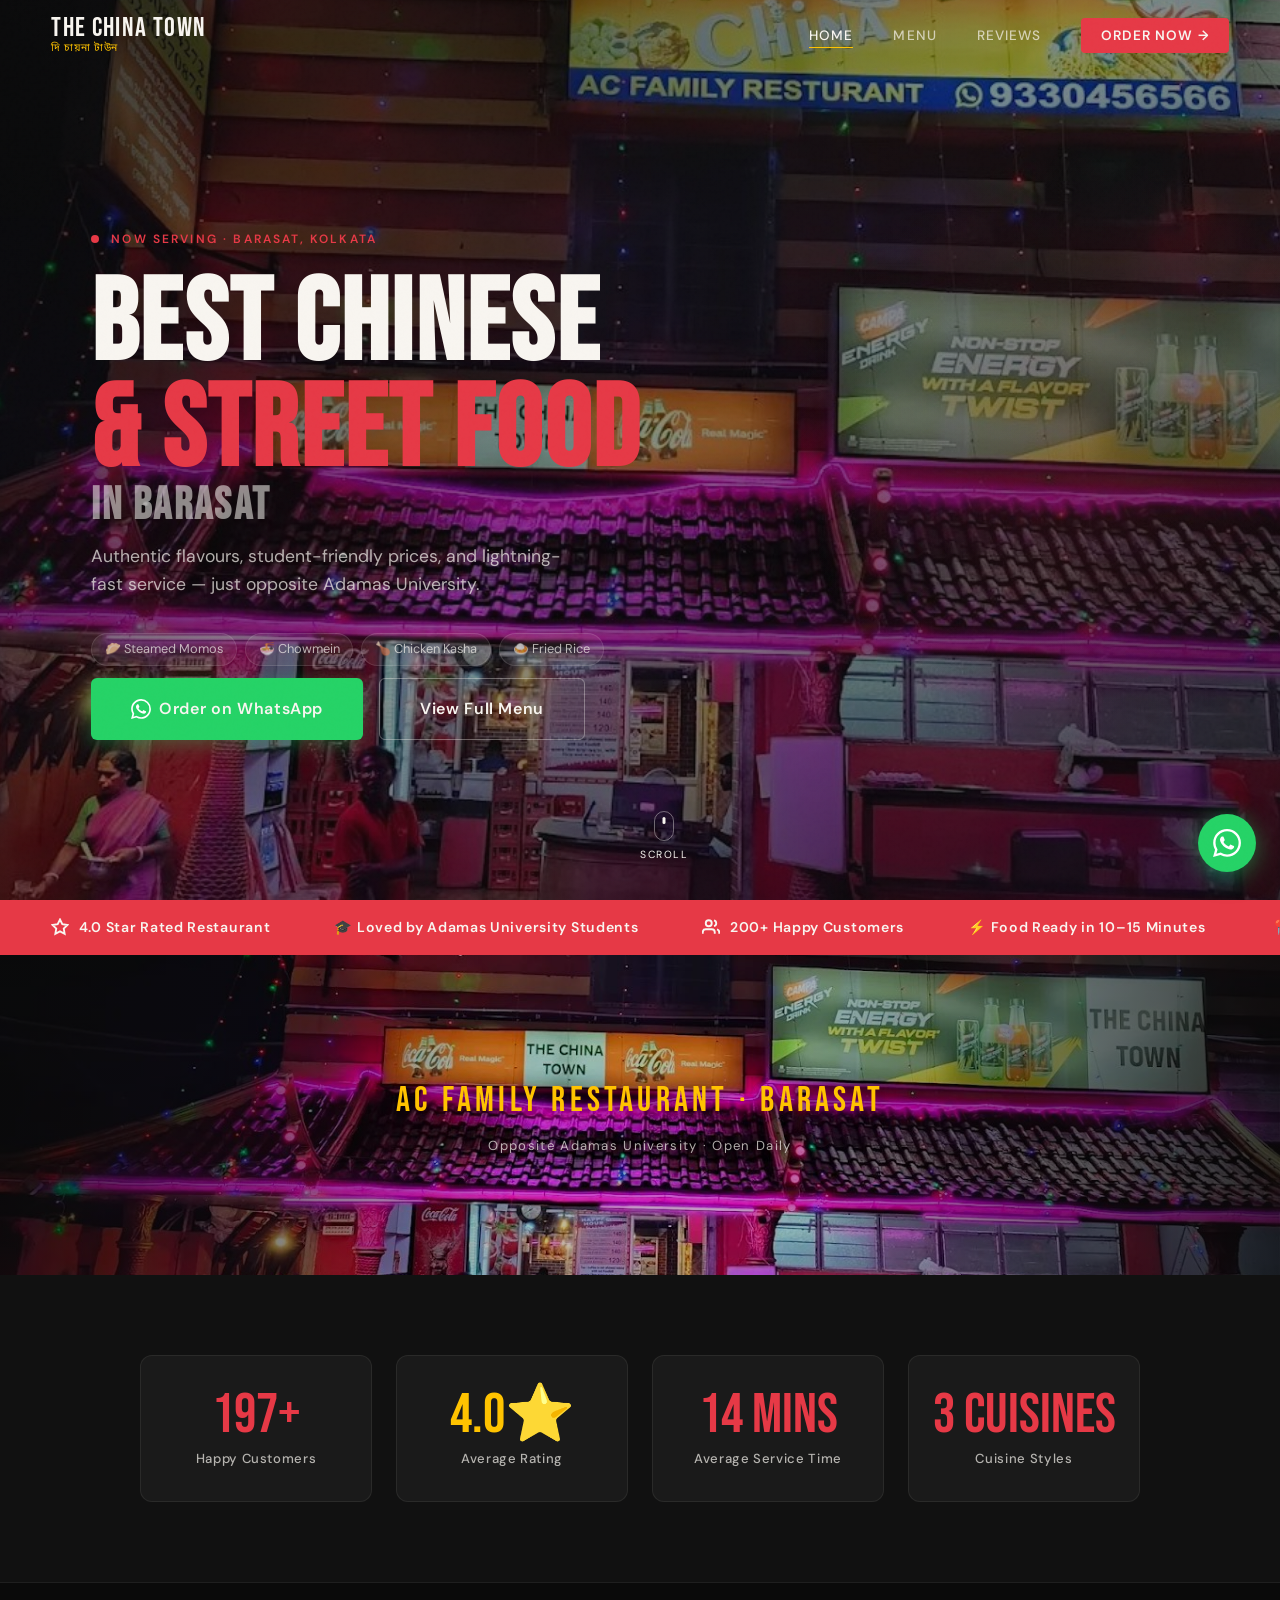
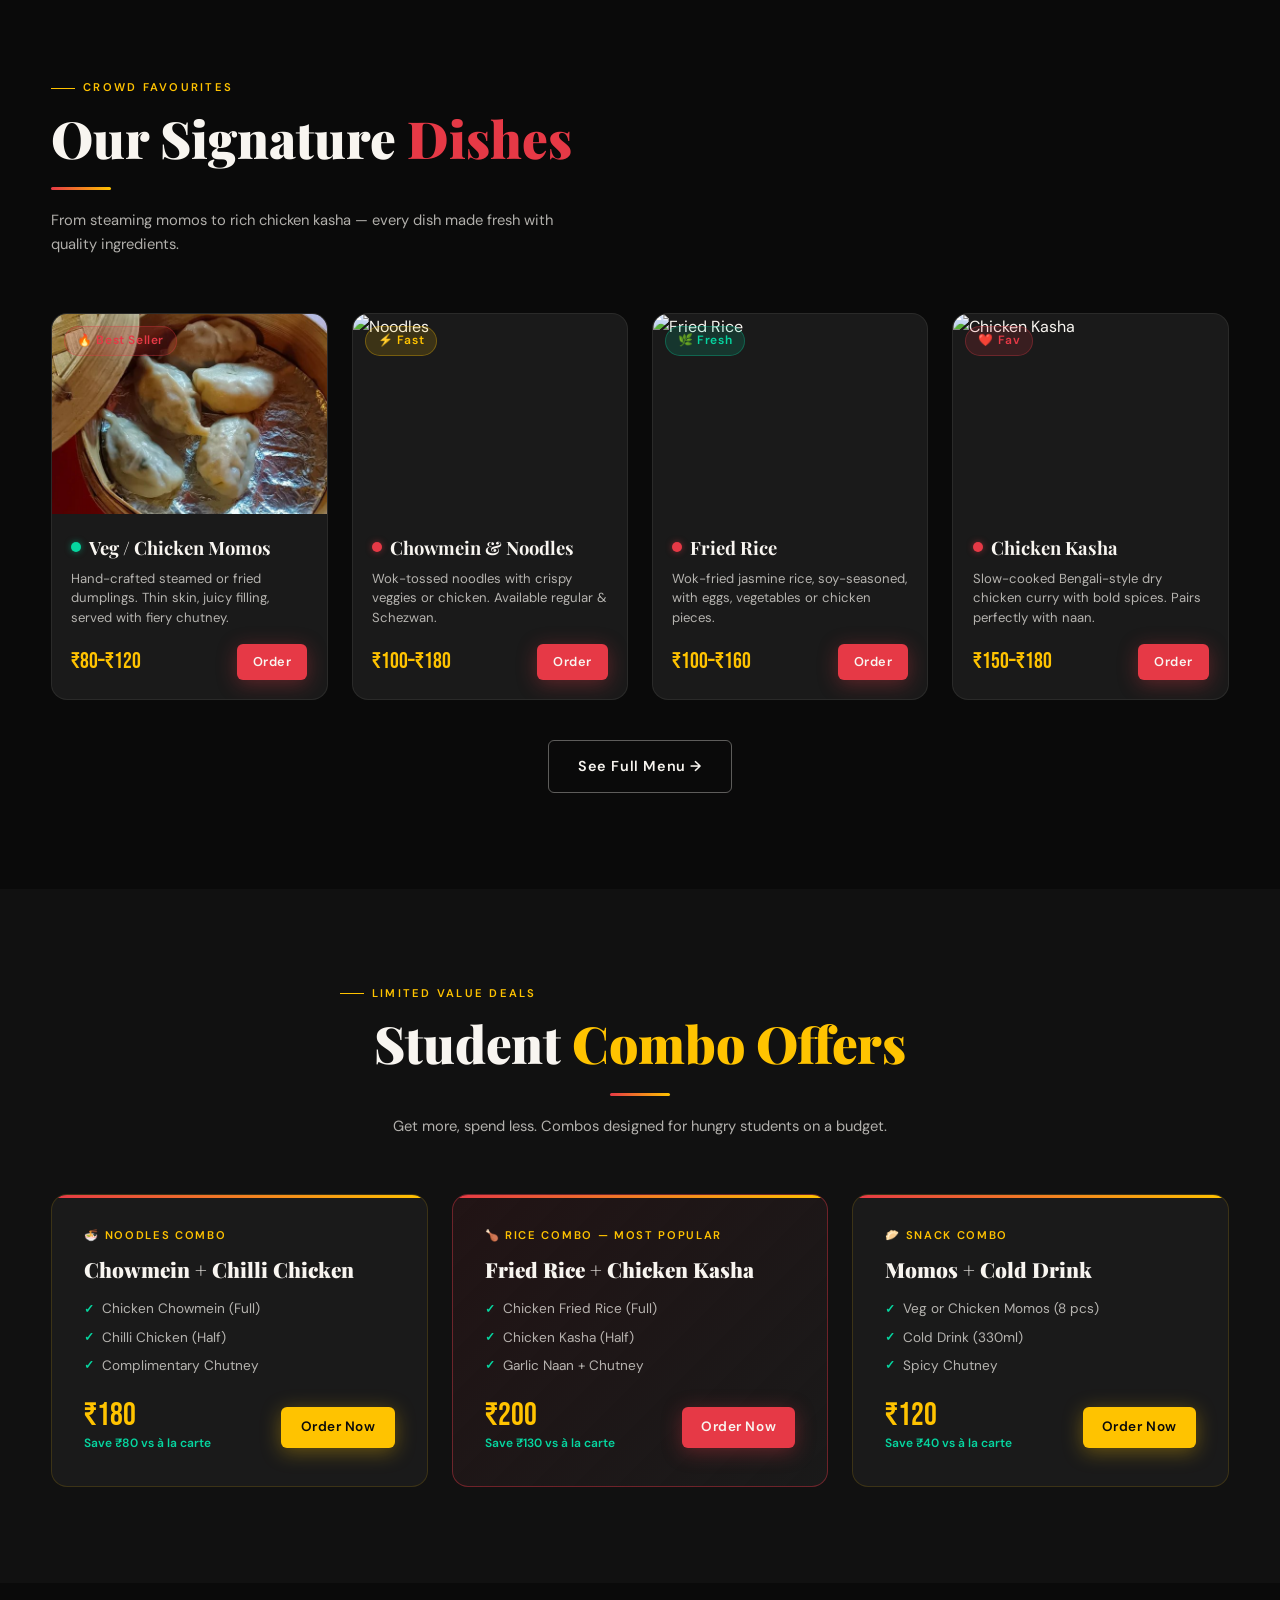
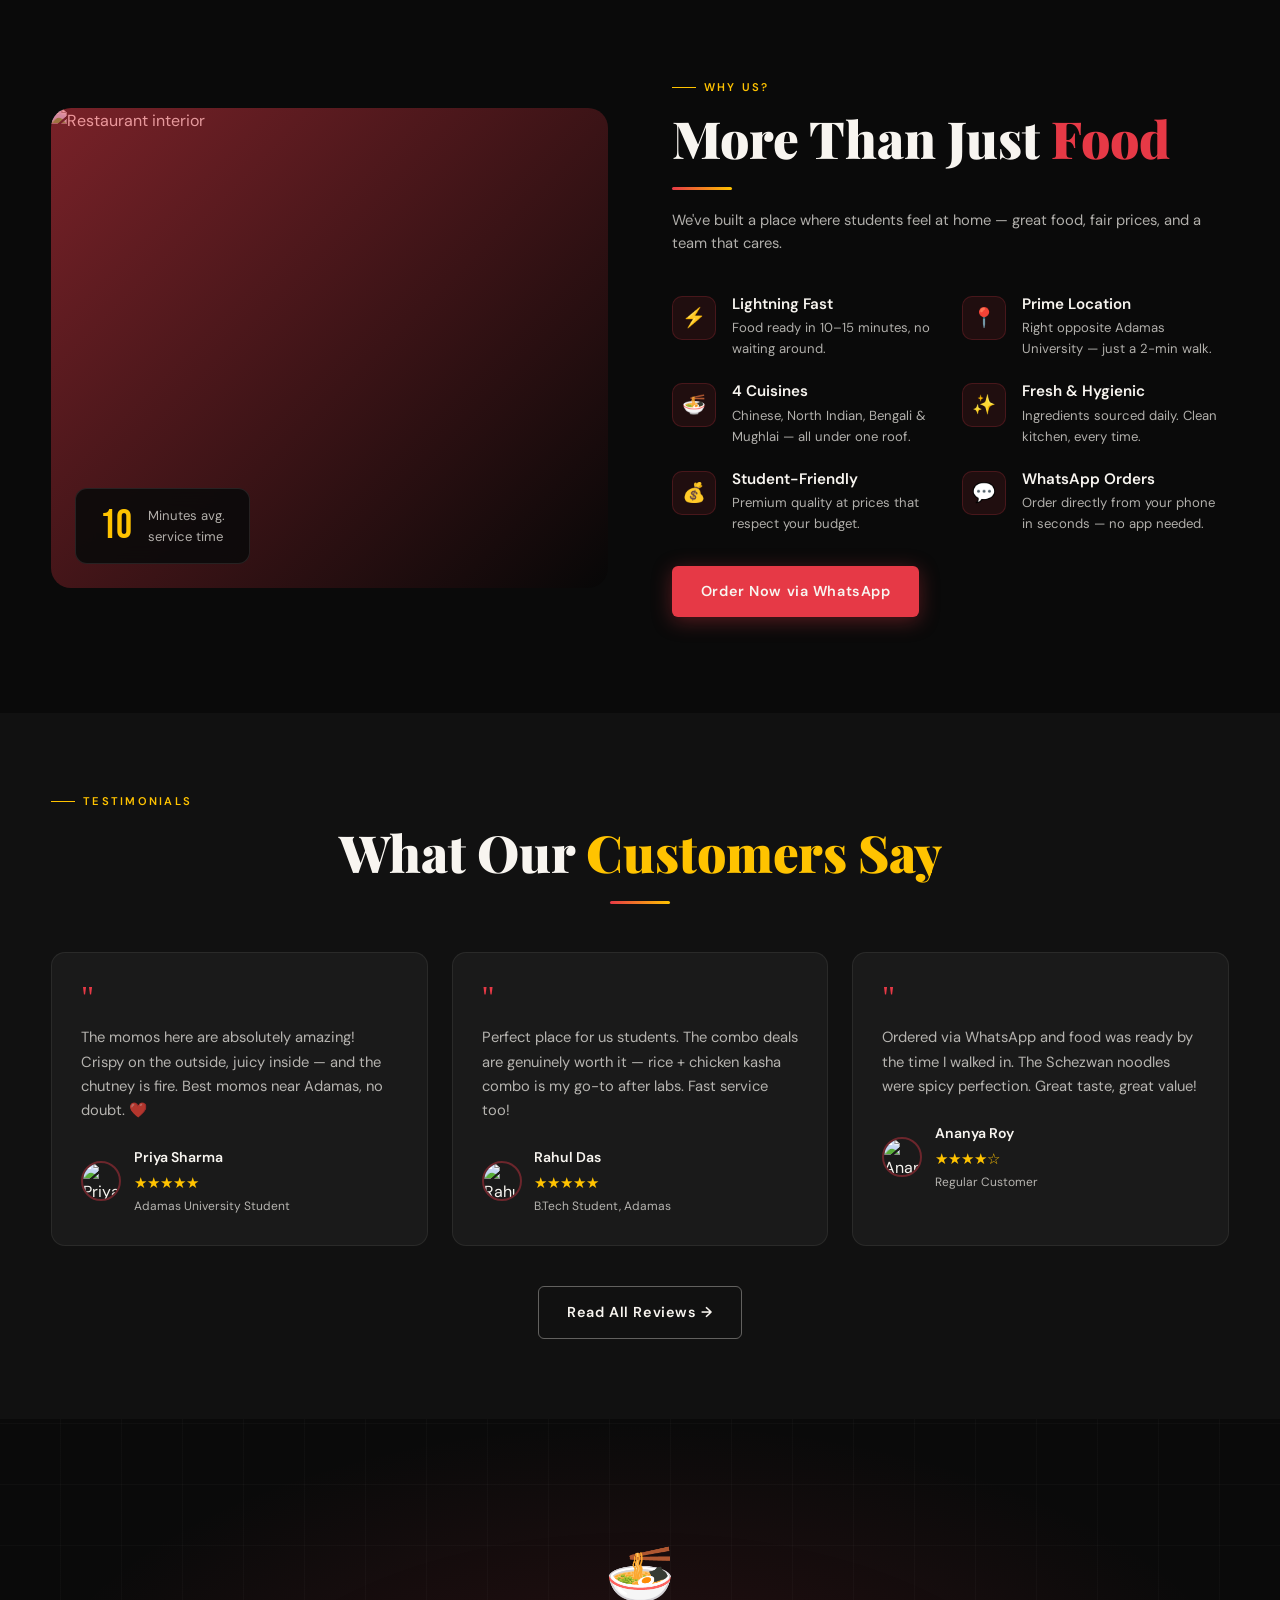
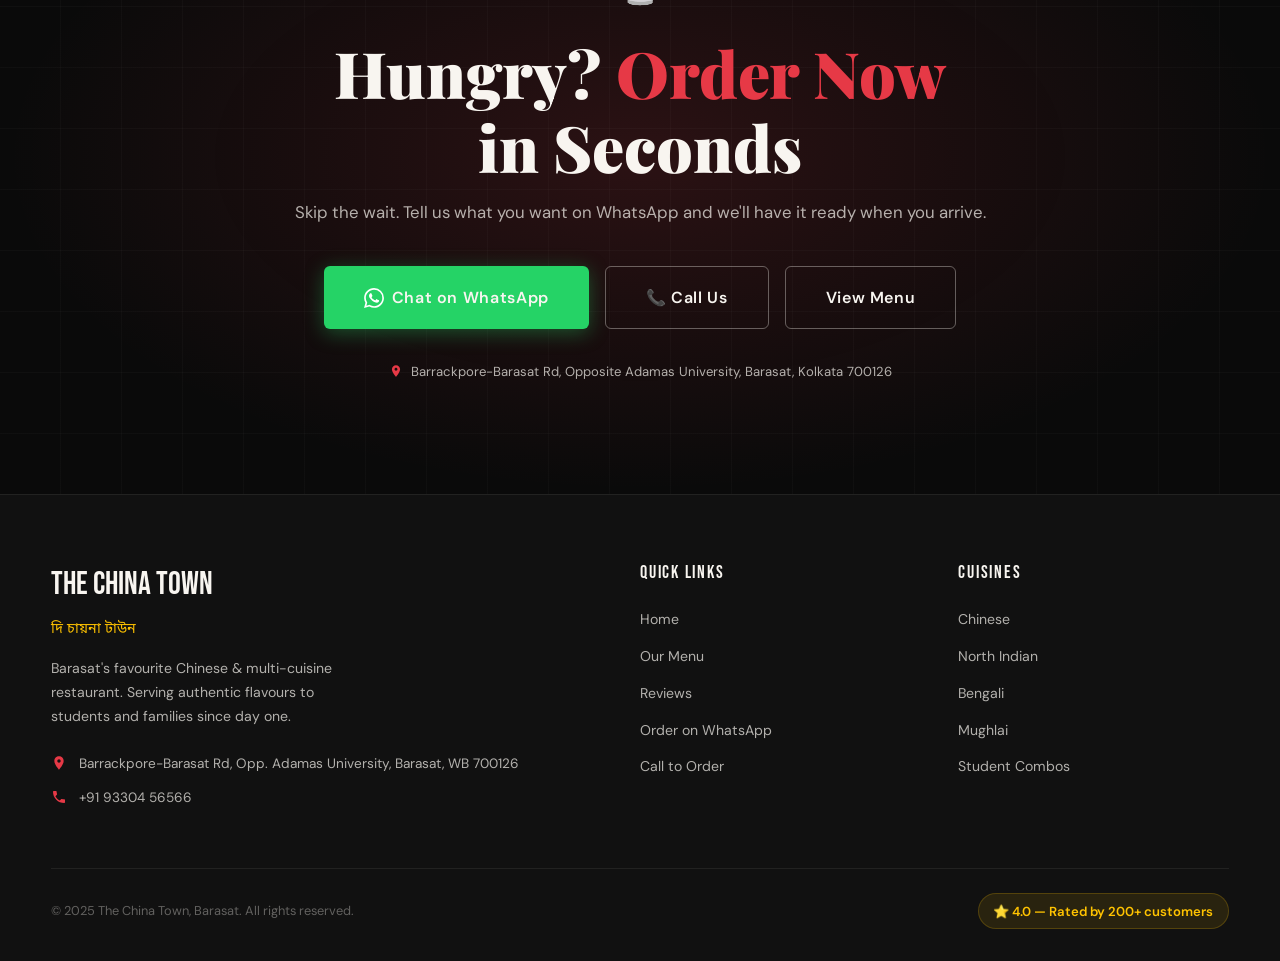
==== index.html @ 0e6273d6 "first commit" ====
<!DOCTYPE html>
<html lang="en">
<head>
  <meta charset="UTF-8">
  <meta name="viewport" content="width=device-width, initial-scale=1.0">
  <meta name="description" content="Best Chinese restaurant in Barasat near Adamas University. Momos, Noodles, Fried Rice, Combos. Student-friendly prices. Order on WhatsApp.">
  <meta name="keywords" content="best chinese restaurant barasat, momos near adamas university, affordable restaurant barasat, china town barasat, student food barasat">
  <title>The China Town — Best Chinese & Street Food in Barasat</title>
  <link rel="stylesheet" href="styles.css">
  <style>
    /* ─── HERO ─── */
    .hero {
      height: 100vh;
      min-height: 650px;
      position: relative;
      display: flex;
      align-items: center;
      overflow: hidden;
    }

    .hero-bg {
      position: absolute;
      inset: -10%;
      background:
        linear-gradient(135deg, rgba(10,10,10,0.88) 0%, rgba(10,10,10,0.45) 50%, rgba(10,10,10,0.80) 100%),
        url('restaurant.png') center/cover no-repeat;
      z-index: 0;
    }

    /* Dragon geometric accent */
    .hero::after {
      content: '';
      position: absolute;
      right: -100px;
      top: 50%;
      transform: translateY(-50%);
      width: 600px;
      height: 600px;
      background: radial-gradient(ellipse, rgba(230,57,70,0.12) 0%, transparent 70%);
      z-index: 1;
      pointer-events: none;
    }

    .hero-content {
      position: relative;
      z-index: 2;
      padding: 0 4vw;
      max-width: 1200px;
      margin: 0 auto;
      width: 100%;
      padding-top: var(--nav-h);
    }

    .hero-kicker {
      display: flex;
      align-items: center;
      gap: 0.75rem;
      margin-bottom: 1.5rem;
      animation: fadeUp 0.7s ease both;
    }

    .hero-kicker-dot {
      width: 8px; height: 8px;
      background: var(--red);
      border-radius: 50%;
      animation: blink 1.5s ease-in-out infinite;
    }

    @keyframes blink {
      0%, 100% { opacity: 1; }
      50% { opacity: 0.3; }
    }

    .hero-kicker span {
      font-size: 0.75rem;
      font-weight: 600;
      letter-spacing: 0.18em;
      text-transform: uppercase;
      color: var(--red);
    }

    .hero-title {
      font-family: var(--font-display);
      font-size: clamp(3.8rem, 9vw, 8.5rem);
      line-height: 0.92;
      letter-spacing: 0.02em;
      color: var(--white);
      margin-bottom: 1rem;
      animation: fadeUp 0.7s 0.15s ease both;
    }

    .hero-title .accent {
      color: var(--red);
      display: block;
    }

    .hero-title .small-line {
      font-size: clamp(1.8rem, 3.5vw, 3.5rem);
      color: rgba(248,245,240,0.55);
      display: block;
    }

    .hero-sub {
      color: var(--white-dim);
      font-size: clamp(0.95rem, 1.5vw, 1.1rem);
      max-width: 500px;
      margin-bottom: 2.2rem;
      animation: fadeUp 0.7s 0.3s ease both;
    }

    .hero-pills {
      display: flex;
      flex-wrap: wrap;
      gap: 0.5rem;
      margin-bottom: 0.75rem;
      animation: fadeUp 0.7s 0.35s ease both;
    }

    .hero-pill {
      background: rgba(248,245,240,0.07);
      border: 1px solid rgba(248,245,240,0.12);
      padding: 0.3rem 0.8rem;
      border-radius: 30px;
      font-size: 0.8rem;
      color: var(--white-dim);
    }

    .hero-ctas {
      display: flex;
      flex-wrap: wrap;
      gap: 1rem;
      animation: fadeUp 0.7s 0.45s ease both;
    }

    .hero-scroll {
      position: absolute;
      bottom: 36px;
      left: 50%;
      transform: translateX(-50%);
      display: flex;
      flex-direction: column;
      align-items: center;
      gap: 6px;
      z-index: 2;
      opacity: 0.5;
      animation: fadeUp 1s 1s ease both;
    }
    .hero-scroll span { font-size: 0.65rem; letter-spacing: 0.15em; text-transform: uppercase; }
    .scroll-arrow {
      width: 20px; height: 30px;
      border: 1.5px solid rgba(248,245,240,0.4);
      border-radius: 10px;
      position: relative;
    }
    .scroll-arrow::after {
      content: '';
      position: absolute;
      top: 5px; left: 50%;
      transform: translateX(-50%);
      width: 3px; height: 7px;
      background: var(--white);
      border-radius: 3px;
      animation: scrollBounce 1.5s ease-in-out infinite;
    }
    @keyframes scrollBounce {
      0%, 100% { transform: translateX(-50%) translateY(0); }
      50% { transform: translateX(-50%) translateY(6px); }
    }

    @keyframes fadeUp {
      from { opacity: 0; transform: translateY(25px); }
      to { opacity: 1; transform: translateY(0); }
    }

    /* ─── SOCIAL PROOF STRIP ─── */
    .proof-strip {
      background: var(--red);
      padding: 1rem 4vw;
      overflow: hidden;
    }

    .proof-strip-inner {
      display: flex;
      gap: 4rem;
      animation: marquee 20s linear infinite;
      white-space: nowrap;
    }

    .proof-strip-item {
      display: flex;
      align-items: center;
      gap: 0.6rem;
      font-weight: 600;
      font-size: 0.88rem;
      letter-spacing: 0.05em;
      flex-shrink: 0;
    }

    .proof-strip-item svg { width: 18px; height: 18px; flex-shrink: 0; }

    @keyframes marquee {
      from { transform: translateX(0); }
      to { transform: translateX(-50%); }
    }

    /* ─── STATS ─── */
    .stats-section {
      padding: 5rem 4vw;
      background: var(--black-2);
      border-bottom: 1px solid rgba(248,245,240,0.06);
    }

    .stats-grid {
      display: grid;
      grid-template-columns: repeat(4, 1fr);
      gap: 1.5rem;
      max-width: 1000px;
      margin: 0 auto;
    }

    .stat-card {
      text-align: center;
      padding: 2rem 1rem;
      border: 1px solid rgba(248,245,240,0.07);
      border-radius: 12px;
      background: var(--black-3);
      transition: border-color var(--transition), transform var(--transition);
    }

    .stat-card:hover {
      border-color: rgba(230,57,70,0.3);
      transform: translateY(-4px);
    }

    .stat-number {
      font-family: var(--font-display);
      font-size: 3.5rem;
      line-height: 1;
      color: var(--red);
      margin-bottom: 0.3rem;
    }

    .stat-label {
      font-size: 0.82rem;
      color: var(--white-dim);
      font-weight: 500;
      letter-spacing: 0.05em;
    }

    /* ─── SIGNATURE ITEMS ─── */
    .signature {
      padding: 6rem 4vw;
      max-width: 1280px;
      margin: 0 auto;
    }

    .signature-header {
      max-width: 550px;
      margin-bottom: 3.5rem;
    }

    .items-grid {
      display: grid;
      grid-template-columns: repeat(4, 1fr);
      gap: 1.5rem;
    }

    .item-card {
      background: var(--black-3);
      border: 1px solid rgba(248,245,240,0.07);
      border-radius: 16px;
      overflow: hidden;
      cursor: pointer;
      transition: transform var(--transition), border-color var(--transition), box-shadow var(--transition);
    }

    .item-card:hover {
      transform: translateY(-8px);
      border-color: rgba(230,57,70,0.4);
      box-shadow: 0 20px 50px rgba(230,57,70,0.15);
    }

    .item-img-wrap {
      height: 200px;
      overflow: hidden;
      position: relative;
    }

    .item-img-wrap img {
      width: 100%; height: 100%;
      object-fit: cover;
      transition: transform 0.5s ease;
    }

    .item-card:hover .item-img-wrap img { transform: scale(1.07); }

    .item-badge {
      position: absolute;
      top: 12px;
      left: 12px;
    }

    .item-body {
      padding: 1.2rem;
    }

    .item-name {
      font-family: var(--font-serif);
      font-size: 1.15rem;
      font-weight: 700;
      margin-bottom: 0.4rem;
      display: flex;
      align-items: center;
      gap: 0.5rem;
    }

    .item-desc {
      font-size: 0.82rem;
      color: var(--white-dim);
      margin-bottom: 1rem;
      line-height: 1.5;
    }

    .item-footer {
      display: flex;
      align-items: center;
      justify-content: space-between;
    }

    .item-price {
      font-family: var(--font-display);
      font-size: 1.4rem;
      color: var(--yellow);
    }

    /* ─── COMBOS ─── */
    .combos {
      padding: 6rem 4vw;
      background: var(--black-2);
    }

    .combos-inner {
      max-width: 1280px;
      margin: 0 auto;
    }

    .combos-header {
      text-align: center;
      max-width: 600px;
      margin: 0 auto 3.5rem;
    }

    .combos-grid {
      display: grid;
      grid-template-columns: repeat(3, 1fr);
      gap: 1.5rem;
    }

    .combo-card {
      background: var(--black-3);
      border: 1px solid rgba(255,195,0,0.15);
      border-radius: 16px;
      padding: 2rem;
      position: relative;
      overflow: hidden;
      transition: transform var(--transition), border-color var(--transition), box-shadow var(--transition);
    }

    .combo-card::before {
      content: '';
      position: absolute;
      top: 0; left: 0; right: 0;
      height: 3px;
      background: linear-gradient(90deg, var(--red), var(--yellow));
    }

    .combo-card:hover {
      transform: translateY(-6px);
      border-color: rgba(255,195,0,0.35);
      box-shadow: 0 20px 50px rgba(255,195,0,0.08);
    }

    .combo-label {
      font-size: 0.7rem;
      font-weight: 600;
      letter-spacing: 0.15em;
      text-transform: uppercase;
      color: var(--yellow);
      margin-bottom: 0.5rem;
    }

    .combo-name {
      font-family: var(--font-serif);
      font-size: 1.3rem;
      font-weight: 900;
      margin-bottom: 0.75rem;
    }

    .combo-includes {
      display: flex;
      flex-direction: column;
      gap: 0.4rem;
      margin-bottom: 1.5rem;
    }

    .combo-item {
      display: flex;
      align-items: center;
      gap: 0.5rem;
      font-size: 0.85rem;
      color: var(--white-dim);
    }

    .combo-item::before {
      content: '✓';
      color: var(--green);
      font-weight: 700;
      font-size: 0.75rem;
    }

    .combo-footer {
      display: flex;
      align-items: center;
      justify-content: space-between;
      gap: 1rem;
    }

    .combo-price-wrap {
      display: flex;
      flex-direction: column;
    }

    .combo-price {
      font-family: var(--font-display);
      font-size: 2rem;
      color: var(--yellow);
      line-height: 1;
    }

    .combo-saving {
      font-size: 0.75rem;
      color: var(--green);
      font-weight: 600;
      margin-top: 2px;
    }

    .combo-card.featured {
      border-color: rgba(230,57,70,0.4);
      background: linear-gradient(135deg, rgba(230,57,70,0.08) 0%, var(--black-3) 100%);
    }

    /* ─── WHY US ─── */
    .why-us {
      padding: 6rem 4vw;
      max-width: 1280px;
      margin: 0 auto;
    }

    .why-grid {
      display: grid;
      grid-template-columns: 1fr 1fr;
      gap: 4rem;
      align-items: center;
    }

    .why-visual {
      position: relative;
      border-radius: 20px;
      overflow: hidden;
      height: 480px;
    }

    .why-visual img {
      width: 100%; height: 100%;
      object-fit: cover;
    }

    .why-visual-overlay {
      position: absolute;
      inset: 0;
      background: linear-gradient(135deg, rgba(230,57,70,0.5), rgba(0,0,0,0.3));
    }

    .why-visual-badge {
      position: absolute;
      bottom: 24px;
      left: 24px;
      background: rgba(10,10,10,0.9);
      backdrop-filter: blur(10px);
      border: 1px solid rgba(248,245,240,0.1);
      border-radius: 12px;
      padding: 1rem 1.5rem;
      display: flex;
      align-items: center;
      gap: 1rem;
    }

    .why-visual-badge-num {
      font-family: var(--font-display);
      font-size: 2.5rem;
      color: var(--yellow);
      line-height: 1;
    }

    .why-visual-badge-text { font-size: 0.82rem; color: var(--white-dim); }

    .why-features {
      display: grid;
      grid-template-columns: 1fr 1fr;
      gap: 1.5rem;
      margin-top: 2.5rem;
    }

    .why-feature {
      display: flex;
      gap: 1rem;
      align-items: flex-start;
    }

    .why-icon {
      width: 44px; height: 44px;
      background: rgba(230,57,70,0.1);
      border: 1px solid rgba(230,57,70,0.2);
      border-radius: 10px;
      display: flex;
      align-items: center;
      justify-content: center;
      font-size: 1.2rem;
      flex-shrink: 0;
    }

    .why-feature-text h4 {
      font-size: 0.95rem;
      font-weight: 600;
      margin-bottom: 0.25rem;
    }

    .why-feature-text p {
      font-size: 0.82rem;
      color: var(--white-dim);
    }

    /* ─── TESTIMONIALS ─── */
    .testimonials {
      padding: 5rem 4vw;
      background: var(--black-2);
    }

    .testimonials-inner {
      max-width: 1280px;
      margin: 0 auto;
    }

    .testi-header {
      text-align: center;
      margin-bottom: 3rem;
    }

    .testi-grid {
      display: grid;
      grid-template-columns: repeat(3, 1fr);
      gap: 1.5rem;
    }

    .testi-card {
      background: var(--black-3);
      border: 1px solid rgba(248,245,240,0.07);
      border-radius: 14px;
      padding: 1.8rem;
      transition: transform var(--transition), border-color var(--transition);
    }

    .testi-card:hover {
      transform: translateY(-5px);
      border-color: rgba(255,195,0,0.2);
    }

    .testi-quote {
      font-size: 2rem;
      color: var(--red);
      line-height: 1;
      margin-bottom: 0.75rem;
      font-family: Georgia, serif;
    }

    .testi-text {
      font-size: 0.92rem;
      color: var(--white-dim);
      line-height: 1.65;
      margin-bottom: 1.5rem;
    }

    .testi-author {
      display: flex;
      align-items: center;
      gap: 0.8rem;
    }

    .testi-avatar {
      width: 40px; height: 40px;
      border-radius: 50%;
      object-fit: cover;
      border: 2px solid rgba(230,57,70,0.4);
    }

    .testi-name { font-weight: 600; font-size: 0.88rem; }
    .testi-meta { font-size: 0.75rem; color: var(--white-dim); }

    /* ─── FINAL CTA ─── */
    .final-cta {
      padding: 7rem 4vw;
      text-align: center;
      background:
        radial-gradient(ellipse at center, rgba(230,57,70,0.15) 0%, transparent 70%),
        var(--black);
      position: relative;
      overflow: hidden;
    }

    .final-cta::before {
      content: '';
      position: absolute;
      inset: 0;
      background-image:
        repeating-linear-gradient(0deg, transparent, transparent 60px, rgba(248,245,240,0.025) 60px, rgba(248,245,240,0.025) 61px),
        repeating-linear-gradient(90deg, transparent, transparent 60px, rgba(248,245,240,0.025) 60px, rgba(248,245,240,0.025) 61px);
      pointer-events: none;
    }

    .final-cta-inner {
      position: relative;
      z-index: 1;
    }

    .final-cta-emoji {
      font-size: 3.5rem;
      margin-bottom: 1rem;
      display: block;
      animation: bounce 2s ease-in-out infinite;
    }

    @keyframes bounce {
      0%, 100% { transform: translateY(0); }
      50% { transform: translateY(-10px); }
    }

    .final-cta .section-heading {
      font-size: clamp(2.2rem, 5vw, 4rem);
      margin-bottom: 1rem;
    }

    .final-cta p {
      color: var(--white-dim);
      margin-bottom: 2.5rem;
      font-size: 1.05rem;
    }

    .final-cta-btns {
      display: flex;
      flex-wrap: wrap;
      gap: 1rem;
      justify-content: center;
    }

    .location-bar {
      display: flex;
      align-items: center;
      gap: 0.5rem;
      justify-content: center;
      margin-top: 2rem;
      font-size: 0.82rem;
      color: var(--white-dim);
    }

    .location-bar svg { width: 14px; height: 14px; fill: var(--red); }

    /* ─── RESPONSIVE ─── */
    @media (max-width: 1024px) {
      .items-grid { grid-template-columns: repeat(2, 1fr); }
      .combos-grid { grid-template-columns: repeat(2, 1fr); }
      .stats-grid { grid-template-columns: repeat(2, 1fr); }
      .why-grid { grid-template-columns: 1fr; }
      .why-visual { height: 320px; }
    }

    @media (max-width: 768px) {
      .items-grid { grid-template-columns: 1fr 1fr; }
      .testi-grid { grid-template-columns: 1fr; }
      .why-features { grid-template-columns: 1fr; }
    }

    @media (max-width: 520px) {
      .items-grid { grid-template-columns: 1fr; }
      .combos-grid { grid-template-columns: 1fr; }
      .stats-grid { grid-template-columns: 1fr 1fr; }
    }
  </style>
</head>
<body>

<!-- NAVBAR -->
<nav class="navbar">
  <a href="index.html" class="nav-logo">
    <span class="nav-logo-en">THE CHINA TOWN</span>
    <span class="nav-logo-bn">দি চায়না টাউন</span>
  </a>
  <ul class="nav-links" id="navLinks">
    <li><a href="index.html">Home</a></li>
    <li><a href="menu.html">Menu</a></li>
    <li><a href="reviews.html">Reviews</a></li>
    <li>
      <a href="https://wa.me/919330717538?text=Hi!%20I%20want%20to%20place%20an%20order" class="nav-cta" target="_blank">
        Order Now →
      </a>
    </li>
  </ul>
  <button class="nav-hamburger" id="hamburger" aria-label="Menu">
    <span></span><span></span><span></span>
  </button>
</nav>

<!-- HERO -->
<section class="hero">
  <div class="hero-bg"></div>

  <div class="hero-content">
    <div class="hero-kicker">
      <div class="hero-kicker-dot"></div>
      <span>Now Serving · Barasat, Kolkata</span>
    </div>

    <h1 class="hero-title">
      Best Chinese<br>
      <span class="accent">&amp; Street Food</span>
      <span class="small-line">In Barasat</span>
    </h1>

    <p class="hero-sub">
      Authentic flavours, student-friendly prices, and lightning-fast service — just opposite Adamas University.
    </p>

    <div class="hero-pills">
      <span class="hero-pill">🥟 Steamed Momos</span>
      <span class="hero-pill">🍜 Chowmein</span>
      <span class="hero-pill">🍗 Chicken Kasha</span>
      <span class="hero-pill">🍛 Fried Rice</span>
    </div>

    <div class="hero-ctas">
      <a href="https://wa.me/919330717538?text=Hi!%20I%20want%20to%20place%20an%20order" class="btn btn-whatsapp btn-lg" target="_blank">
        <svg viewBox="0 0 24 24" style="width:20px;height:20px;fill:white;flex-shrink:0"><path d="M17.472 14.382c-.297-.149-1.758-.867-2.03-.967-.273-.099-.471-.148-.67.15-.197.297-.767.966-.94 1.164-.173.199-.347.223-.644.075-.297-.15-1.255-.463-2.39-1.475-.883-.788-1.48-1.761-1.653-2.059-.173-.297-.018-.458.13-.606.134-.133.298-.347.446-.52.149-.174.198-.298.298-.497.099-.198.05-.371-.025-.52-.075-.149-.669-1.612-.916-2.207-.242-.579-.487-.5-.669-.51-.173-.008-.371-.01-.57-.01-.198 0-.52.074-.792.372-.272.297-1.04 1.016-1.04 2.479 0 1.462 1.065 2.875 1.213 3.074.149.198 2.096 3.2 5.077 4.487.709.306 1.262.489 1.694.625.712.227 1.36.195 1.871.118.571-.085 1.758-.719 2.006-1.413.248-.694.248-1.289.173-1.413-.074-.124-.272-.198-.57-.347m-5.421 7.403h-.004a9.87 9.87 0 01-5.031-1.378l-.361-.214-3.741.982.998-3.648-.235-.374a9.86 9.86 0 01-1.51-5.26c.001-5.45 4.436-9.884 9.888-9.884 2.64 0 5.122 1.03 6.988 2.898a9.825 9.825 0 012.893 6.994c-.003 5.45-4.437 9.884-9.885 9.884m8.413-18.297A11.815 11.815 0 0012.05 0C5.495 0 .16 5.335.157 11.892c0 2.096.547 4.142 1.588 5.945L.057 24l6.305-1.654a11.882 11.882 0 005.683 1.448h.005c6.554 0 11.89-5.335 11.893-11.893a11.821 11.821 0 00-3.48-8.413Z"/></svg>
        Order on WhatsApp
      </a>
      <a href="menu.html" class="btn btn-secondary btn-lg">View Full Menu</a>
    </div>
  </div>

  <div class="hero-scroll">
    <div class="scroll-arrow"></div>
    <span>Scroll</span>
  </div>
</section>

<!-- SOCIAL PROOF STRIP -->
<div class="proof-strip">
  <div class="proof-strip-inner">
    <span class="proof-strip-item">
      <svg viewBox="0 0 24 24" fill="none" stroke="currentColor" stroke-width="2.5"><polygon points="12 2 15.09 8.26 22 9.27 17 14.14 18.18 21.02 12 17.77 5.82 21.02 7 14.14 2 9.27 8.91 8.26 12 2"/></svg>
      4.0 Star Rated Restaurant
    </span>
    <span class="proof-strip-item">🎓 Loved by Adamas University Students</span>
    <span class="proof-strip-item">
      <svg viewBox="0 0 24 24" fill="none" stroke="currentColor" stroke-width="2.5"><path d="M17 21v-2a4 4 0 0 0-4-4H5a4 4 0 0 0-4 4v2"/><circle cx="9" cy="7" r="4"/><path d="M23 21v-2a4 4 0 0 0-3-3.87"/><path d="M16 3.13a4 4 0 0 1 0 7.75"/></svg>
      200+ Happy Customers
    </span>
    <span class="proof-strip-item">⚡ Food Ready in 10–15 Minutes</span>
    <span class="proof-strip-item">📍 Opposite Adamas University, Barasat</span>
    <span class="proof-strip-item">🥟 Best Momos in Barasat</span>
    <!-- repeat for seamless loop -->
    <span class="proof-strip-item">
      <svg viewBox="0 0 24 24" fill="none" stroke="currentColor" stroke-width="2.5"><polygon points="12 2 15.09 8.26 22 9.27 17 14.14 18.18 21.02 12 17.77 5.82 21.02 7 14.14 2 9.27 8.91 8.26 12 2"/></svg>
      4.0 Star Rated Restaurant
    </span>
    <span class="proof-strip-item">🎓 Loved by Adamas University Students</span>
    <span class="proof-strip-item">200+ Happy Customers</span>
    <span class="proof-strip-item">⚡ Food Ready in 10–15 Minutes</span>
    <span class="proof-strip-item">📍 Opposite Adamas University, Barasat</span>
    <span class="proof-strip-item">🥟 Best Momos in Barasat</span>
  </div>
</div>

<!-- RESTAURANT PHOTO STRIP -->
<div style="position:relative;overflow:hidden;height:320px;background:#0a0a0a;">
  <img src="restaurant.png" alt="The China Town Restaurant — Barasat" style="width:100%;height:100%;object-fit:cover;object-position:center 60%;filter:brightness(0.75) saturate(1.15);">
  <div style="position:absolute;inset:0;background:linear-gradient(90deg,rgba(10,10,10,0.7) 0%,transparent 40%,transparent 60%,rgba(10,10,10,0.7) 100%);display:flex;align-items:center;justify-content:center;">
    <div style="text-align:center;">
      <div style="font-family:'Bebas Neue',sans-serif;font-size:clamp(1.4rem,3vw,2.2rem);letter-spacing:0.12em;color:#FFC300;text-shadow:0 2px 20px rgba(0,0,0,0.8);">AC FAMILY RESTAURANT · BARASAT</div>
      <div style="font-size:0.82rem;color:rgba(248,245,240,0.7);letter-spacing:0.1em;margin-top:0.4rem;text-shadow:0 1px 10px rgba(0,0,0,0.9);">Opposite Adamas University · Open Daily</div>
    </div>
  </div>
</div>

<!-- STATS -->
<section class="stats-section">
  <div class="stats-grid">
    <div class="stat-card reveal">
      <div class="stat-number" data-count="200" data-suffix="+">0+</div>
      <div class="stat-label">Happy Customers</div>
    </div>
    <div class="stat-card reveal reveal-delay-1">
      <div class="stat-number" style="color:var(--yellow);">4.0⭐</div>
      <div class="stat-label">Average Rating</div>
    </div>
    <div class="stat-card reveal reveal-delay-2">
      <div class="stat-number" data-count="15" data-suffix=" Mins">0 Mins</div>
      <div class="stat-label">Average Service Time</div>
    </div>
    <div class="stat-card reveal reveal-delay-3">
      <div class="stat-number" data-count="4" data-suffix=" Cuisines">0</div>
      <div class="stat-label">Cuisine Styles</div>
    </div>
  </div>
</section>

<!-- SIGNATURE ITEMS -->
<section class="signature">
  <div class="signature-header reveal">
    <span class="section-label">Crowd Favourites</span>
    <h2 class="section-heading">Our Signature <span class="text-red">Dishes</span></h2>
    <div class="divider"></div>
    <p style="color:var(--white-dim);font-size:0.92rem;">From steaming momos to rich chicken kasha — every dish made fresh with quality ingredients.</p>
  </div>

  <div class="items-grid">
    <div class="item-card reveal">
      <div class="item-img-wrap">
        <img src="momos.png" alt="Momos">
        <span class="item-badge"><span class="badge badge-red">🔥 Best Seller</span></span>
      </div>
      <div class="item-body">
        <div class="item-name"><span class="veg-dot"></span> Veg / Chicken Momos</div>
        <p class="item-desc">Hand-crafted steamed or fried dumplings. Thin skin, juicy filling, served with fiery chutney.</p>
        <div class="item-footer">
          <span class="item-price">₹80–₹120</span>
          <a href="https://wa.me/919330717538?text=Hi!%20I%20want%20to%20order%20Momos" class="btn btn-primary" style="padding:0.5rem 1rem;font-size:0.8rem;" target="_blank">Order</a>
        </div>
      </div>
    </div>

    <div class="item-card reveal reveal-delay-1">
      <div class="item-img-wrap">
        <img src="https://images.unsplash.com/photo-1563379926898-05f4575a45d8?w=600&q=80" alt="Noodles">
        <span class="item-badge"><span class="badge badge-yellow">⚡ Fast</span></span>
      </div>
      <div class="item-body">
        <div class="item-name"><span class="nonveg-dot"></span> Chowmein & Noodles</div>
        <p class="item-desc">Wok-tossed noodles with crispy veggies or chicken. Available regular & Schezwan.</p>
        <div class="item-footer">
          <span class="item-price">₹100–₹180</span>
          <a href="https://wa.me/919330717538?text=Hi!%20I%20want%20to%20order%20Chowmein" class="btn btn-primary" style="padding:0.5rem 1rem;font-size:0.8rem;" target="_blank">Order</a>
        </div>
      </div>
    </div>

    <div class="item-card reveal reveal-delay-2">
      <div class="item-img-wrap">
        <img src="https://images.unsplash.com/photo-1603133872878-684f208fb84b?w=600&q=80" alt="Fried Rice">
        <span class="item-badge"><span class="badge badge-green">🌿 Fresh</span></span>
      </div>
      <div class="item-body">
        <div class="item-name"><span class="nonveg-dot"></span> Fried Rice</div>
        <p class="item-desc">Wok-fried jasmine rice, soy-seasoned, with eggs, vegetables or chicken pieces.</p>
        <div class="item-footer">
          <span class="item-price">₹100–₹160</span>
          <a href="https://wa.me/919330717538?text=Hi!%20I%20want%20to%20order%20Fried%20Rice" class="btn btn-primary" style="padding:0.5rem 1rem;font-size:0.8rem;" target="_blank">Order</a>
        </div>
      </div>
    </div>

    <div class="item-card reveal reveal-delay-3">
      <div class="item-img-wrap">
        <img src="https://images.unsplash.com/photo-1565557623262-b51c2513a641?w=600&q=80" alt="Chicken Kasha">
        <span class="item-badge"><span class="badge badge-red">❤️ Fav</span></span>
      </div>
      <div class="item-body">
        <div class="item-name"><span class="nonveg-dot"></span> Chicken Kasha</div>
        <p class="item-desc">Slow-cooked Bengali-style dry chicken curry with bold spices. Pairs perfectly with naan.</p>
        <div class="item-footer">
          <span class="item-price">₹150–₹180</span>
          <a href="https://wa.me/919330717538?text=Hi!%20I%20want%20to%20order%20Chicken%20Kasha" class="btn btn-primary" style="padding:0.5rem 1rem;font-size:0.8rem;" target="_blank">Order</a>
        </div>
      </div>
    </div>
  </div>

  <div style="text-align:center;margin-top:2.5rem;">
    <a href="menu.html" class="btn btn-secondary">See Full Menu →</a>
  </div>
</section>

<!-- COMBOS -->
<section class="combos">
  <div class="combos-inner">
    <div class="combos-header reveal">
      <span class="section-label">Limited Value Deals</span>
      <h2 class="section-heading">Student <span class="text-yellow">Combo Offers</span></h2>
      <div class="divider" style="margin:1.2rem auto;"></div>
      <p style="color:var(--white-dim);font-size:0.92rem;">Get more, spend less. Combos designed for hungry students on a budget.</p>
    </div>

    <div class="combos-grid">
      <div class="combo-card reveal">
        <div class="combo-label">🍜 Noodles Combo</div>
        <div class="combo-name">Chowmein + Chilli Chicken</div>
        <div class="combo-includes">
          <div class="combo-item">Chicken Chowmein (Full)</div>
          <div class="combo-item">Chilli Chicken (Half)</div>
          <div class="combo-item">Complimentary Chutney</div>
        </div>
        <div class="combo-footer">
          <div class="combo-price-wrap">
            <span class="combo-price">₹180</span>
            <span class="combo-saving">Save ₹80 vs à la carte</span>
          </div>
          <a href="https://wa.me/919330717538?text=Hi!%20I%20want%20to%20order%20the%20Noodles%20Combo%20for%20%E2%82%B9180" class="btn btn-yellow" style="padding:0.6rem 1.2rem;font-size:0.85rem;" target="_blank">Order Now</a>
        </div>
      </div>

      <div class="combo-card featured reveal reveal-delay-1">
        <div class="combo-label">🍗 Rice Combo — Most Popular</div>
        <div class="combo-name">Fried Rice + Chicken Kasha</div>
        <div class="combo-includes">
          <div class="combo-item">Chicken Fried Rice (Full)</div>
          <div class="combo-item">Chicken Kasha (Half)</div>
          <div class="combo-item">Garlic Naan + Chutney</div>
        </div>
        <div class="combo-footer">
          <div class="combo-price-wrap">
            <span class="combo-price">₹200</span>
            <span class="combo-saving">Save ₹130 vs à la carte</span>
          </div>
          <a href="https://wa.me/919330717538?text=Hi!%20I%20want%20to%20order%20the%20Rice%20Combo%20for%20%E2%82%B9200" class="btn btn-primary" style="padding:0.6rem 1.2rem;font-size:0.85rem;" target="_blank">Order Now</a>
        </div>
      </div>

      <div class="combo-card reveal reveal-delay-2">
        <div class="combo-label">🥟 Snack Combo</div>
        <div class="combo-name">Momos + Cold Drink</div>
        <div class="combo-includes">
          <div class="combo-item">Veg or Chicken Momos (8 pcs)</div>
          <div class="combo-item">Cold Drink (330ml)</div>
          <div class="combo-item">Spicy Chutney</div>
        </div>
        <div class="combo-footer">
          <div class="combo-price-wrap">
            <span class="combo-price">₹120</span>
            <span class="combo-saving">Save ₹40 vs à la carte</span>
          </div>
          <a href="https://wa.me/919330717538?text=Hi!%20I%20want%20to%20order%20the%20Momos%20Combo%20for%20%E2%82%B9120" class="btn btn-yellow" style="padding:0.6rem 1.2rem;font-size:0.85rem;" target="_blank">Order Now</a>
        </div>
      </div>
    </div>
  </div>
</section>

<!-- WHY CHOOSE US -->
<section class="why-us">
  <div class="why-grid">
    <div class="why-visual reveal">
      <img src="https://images.unsplash.com/photo-1555396273-367ea4eb4db5?w=800&q=80" alt="Restaurant interior">
      <div class="why-visual-overlay"></div>
      <div class="why-visual-badge">
        <div class="why-visual-badge-num">10</div>
        <div class="why-visual-badge-text">Minutes avg.<br>service time</div>
      </div>
    </div>

    <div class="reveal reveal-delay-1">
      <span class="section-label">Why Us?</span>
      <h2 class="section-heading">More Than Just <span class="text-red">Food</span></h2>
      <div class="divider"></div>
      <p style="color:var(--white-dim);font-size:0.92rem;margin-bottom:0.5rem;">We've built a place where students feel at home — great food, fair prices, and a team that cares.</p>

      <div class="why-features">
        <div class="why-feature">
          <div class="why-icon">⚡</div>
          <div class="why-feature-text">
            <h4>Lightning Fast</h4>
            <p>Food ready in 10–15 minutes, no waiting around.</p>
          </div>
        </div>
        <div class="why-feature">
          <div class="why-icon">📍</div>
          <div class="why-feature-text">
            <h4>Prime Location</h4>
            <p>Right opposite Adamas University — just a 2-min walk.</p>
          </div>
        </div>
        <div class="why-feature">
          <div class="why-icon">🍜</div>
          <div class="why-feature-text">
            <h4>4 Cuisines</h4>
            <p>Chinese, North Indian, Bengali & Mughlai — all under one roof.</p>
          </div>
        </div>
        <div class="why-feature">
          <div class="why-icon">✨</div>
          <div class="why-feature-text">
            <h4>Fresh & Hygienic</h4>
            <p>Ingredients sourced daily. Clean kitchen, every time.</p>
          </div>
        </div>
        <div class="why-feature">
          <div class="why-icon">💰</div>
          <div class="why-feature-text">
            <h4>Student-Friendly</h4>
            <p>Premium quality at prices that respect your budget.</p>
          </div>
        </div>
        <div class="why-feature">
          <div class="why-icon">💬</div>
          <div class="why-feature-text">
            <h4>WhatsApp Orders</h4>
            <p>Order directly from your phone in seconds — no app needed.</p>
          </div>
        </div>
      </div>

      <div style="margin-top:2rem;">
        <a href="https://wa.me/919330717538?text=Hi!%20I%20want%20to%20place%20an%20order" class="btn btn-primary" target="_blank">
          Order Now via WhatsApp
        </a>
      </div>
    </div>
  </div>
</section>

<!-- TESTIMONIALS -->
<section class="testimonials">
  <div class="testimonials-inner">
    <div class="testi-header reveal">
      <span class="section-label">Testimonials</span>
      <h2 class="section-heading">What Our <span class="text-yellow">Customers Say</span></h2>
      <div class="divider" style="margin:1.2rem auto;"></div>
    </div>

    <div class="testi-grid">
      <div class="testi-card reveal">
        <div class="testi-quote">"</div>
        <p class="testi-text">The momos here are absolutely amazing! Crispy on the outside, juicy inside — and the chutney is fire. Best momos near Adamas, no doubt. ❤️</p>
        <div class="testi-author">
          <img class="testi-avatar" src="https://i.pravatar.cc/80?img=5" alt="Priya">
          <div>
            <div class="testi-name">Priya Sharma</div>
            <div class="stars" style="margin:2px 0;">★★★★★</div>
            <div class="testi-meta">Adamas University Student</div>
          </div>
        </div>
      </div>

      <div class="testi-card reveal reveal-delay-1">
        <div class="testi-quote">"</div>
        <p class="testi-text">Perfect place for us students. The combo deals are genuinely worth it — rice + chicken kasha combo is my go-to after labs. Fast service too!</p>
        <div class="testi-author">
          <img class="testi-avatar" src="https://i.pravatar.cc/80?img=15" alt="Rahul">
          <div>
            <div class="testi-name">Rahul Das</div>
            <div class="stars" style="margin:2px 0;">★★★★★</div>
            <div class="testi-meta">B.Tech Student, Adamas</div>
          </div>
        </div>
      </div>

      <div class="testi-card reveal reveal-delay-2">
        <div class="testi-quote">"</div>
        <p class="testi-text">Ordered via WhatsApp and food was ready by the time I walked in. The Schezwan noodles were spicy perfection. Great taste, great value!</p>
        <div class="testi-author">
          <img class="testi-avatar" src="https://i.pravatar.cc/80?img=25" alt="Ananya">
          <div>
            <div class="testi-name">Ananya Roy</div>
            <div class="stars" style="margin:2px 0;">★★★★☆</div>
            <div class="testi-meta">Regular Customer</div>
          </div>
        </div>
      </div>
    </div>

    <div style="text-align:center;margin-top:2.5rem;">
      <a href="reviews.html" class="btn btn-secondary">Read All Reviews →</a>
    </div>
  </div>
</section>

<!-- FINAL CTA -->
<section class="final-cta">
  <div class="final-cta-inner">
    <span class="final-cta-emoji">🍜</span>
    <h2 class="section-heading reveal">Hungry? <span class="text-red">Order Now</span><br>in Seconds</h2>
    <p class="reveal reveal-delay-1">Skip the wait. Tell us what you want on WhatsApp and we'll have it ready when you arrive.</p>
    <div class="final-cta-btns reveal reveal-delay-2">
      <a href="https://wa.me/919330717538?text=Hi!%20I%20want%20to%20place%20an%20order" class="btn btn-whatsapp btn-lg" target="_blank">
        <svg viewBox="0 0 24 24" style="width:20px;height:20px;fill:white;flex-shrink:0"><path d="M17.472 14.382c-.297-.149-1.758-.867-2.03-.967-.273-.099-.471-.148-.67.15-.197.297-.767.966-.94 1.164-.173.199-.347.223-.644.075-.297-.15-1.255-.463-2.39-1.475-.883-.788-1.48-1.761-1.653-2.059-.173-.297-.018-.458.13-.606.134-.133.298-.347.446-.52.149-.174.198-.298.298-.497.099-.198.05-.371-.025-.52-.075-.149-.669-1.612-.916-2.207-.242-.579-.487-.5-.669-.51-.173-.008-.371-.01-.57-.01-.198 0-.52.074-.792.372-.272.297-1.04 1.016-1.04 2.479 0 1.462 1.065 2.875 1.213 3.074.149.198 2.096 3.2 5.077 4.487.709.306 1.262.489 1.694.625.712.227 1.36.195 1.871.118.571-.085 1.758-.719 2.006-1.413.248-.694.248-1.289.173-1.413-.074-.124-.272-.198-.57-.347m-5.421 7.403h-.004a9.87 9.87 0 01-5.031-1.378l-.361-.214-3.741.982.998-3.648-.235-.374a9.86 9.86 0 01-1.51-5.26c.001-5.45 4.436-9.884 9.888-9.884 2.64 0 5.122 1.03 6.988 2.898a9.825 9.825 0 012.893 6.994c-.003 5.45-4.437 9.884-9.885 9.884m8.413-18.297A11.815 11.815 0 0012.05 0C5.495 0 .16 5.335.157 11.892c0 2.096.547 4.142 1.588 5.945L.057 24l6.305-1.654a11.882 11.882 0 005.683 1.448h.005c6.554 0 11.89-5.335 11.893-11.893a11.821 11.821 0 00-3.48-8.413Z"/></svg>
        Chat on WhatsApp
      </a>
      <a href="tel:+919330717538" class="btn btn-secondary btn-lg">
        📞 Call Us
      </a>
      <a href="menu.html" class="btn btn-secondary btn-lg">View Menu</a>
    </div>
    <div class="location-bar reveal reveal-delay-3">
      <svg viewBox="0 0 24 24"><path d="M12 2C8.13 2 5 5.13 5 9c0 5.25 7 13 7 13s7-7.75 7-13c0-3.87-3.13-7-7-7zm0 9.5c-1.38 0-2.5-1.12-2.5-2.5s1.12-2.5 2.5-2.5 2.5 1.12 2.5 2.5-1.12 2.5-2.5 2.5z"/></svg>
      Barrackpore-Barasat Rd, Opposite Adamas University, Barasat, Kolkata 700126
    </div>
  </div>
</section>

<!-- FOOTER -->
<footer>
  <div class="footer-grid">
    <div>
      <div class="footer-brand-name">THE CHINA TOWN</div>
      <div class="footer-brand-bn">দি চায়না টাউন</div>
      <p class="footer-desc">Barasat's favourite Chinese & multi-cuisine restaurant. Serving authentic flavours to students and families since day one.</p>
      <div class="footer-contact-item">
        <svg viewBox="0 0 24 24"><path d="M12 2C8.13 2 5 5.13 5 9c0 5.25 7 13 7 13s7-7.75 7-13c0-3.87-3.13-7-7-7zm0 9.5c-1.38 0-2.5-1.12-2.5-2.5s1.12-2.5 2.5-2.5 2.5 1.12 2.5 2.5-1.12 2.5-2.5 2.5z"/></svg>
        Barrackpore-Barasat Rd, Opp. Adamas University, Barasat, WB 700126
      </div>
      <div class="footer-contact-item">
        <svg viewBox="0 0 24 24"><path d="M6.62 10.79c1.44 2.83 3.76 5.14 6.59 6.59l2.2-2.2c.27-.27.67-.36 1.02-.24 1.12.37 2.33.57 3.57.57.55 0 1 .45 1 1V20c0 .55-.45 1-1 1-9.39 0-17-7.61-17-17 0-.55.45-1 1-1h3.5c.55 0 1 .45 1 1 0 1.25.2 2.45.57 3.57.11.35.03.74-.25 1.02l-2.2 2.2z"/></svg>
        <a href="tel:+919330717538" style="color:inherit;text-decoration:none;">+91 93304 56566</a>
      </div>
    </div>

    <div>
      <div class="footer-heading">QUICK LINKS</div>
      <ul class="footer-links">
        <li><a href="index.html">Home</a></li>
        <li><a href="menu.html">Our Menu</a></li>
        <li><a href="reviews.html">Reviews</a></li>
        <li><a href="https://wa.me/919330717538" target="_blank">Order on WhatsApp</a></li>
        <li><a href="tel:+919330717538">Call to Order</a></li>
      </ul>
    </div>

    <div>
      <div class="footer-heading">CUISINES</div>
      <ul class="footer-links">
        <li><a href="menu.html">Chinese</a></li>
        <li><a href="menu.html">North Indian</a></li>
        <li><a href="menu.html">Bengali</a></li>
        <li><a href="menu.html">Mughlai</a></li>
        <li><a href="menu.html">Student Combos</a></li>
      </ul>
    </div>
  </div>

  <div class="footer-bottom">
    <p>© 2025 The China Town, Barasat. All rights reserved.</p>
    <div class="footer-rating-badge">⭐ 4.0 — Rated by 200+ customers</div>
  </div>
</footer>

<!-- FLOATING WHATSAPP -->
<a href="https://wa.me/919330717538?text=Hi!%20I%20want%20to%20place%20an%20order" class="float-wa" target="_blank" aria-label="Order on WhatsApp">
  <svg viewBox="0 0 24 24"><path d="M17.472 14.382c-.297-.149-1.758-.867-2.03-.967-.273-.099-.471-.148-.67.15-.197.297-.767.966-.94 1.164-.173.199-.347.223-.644.075-.297-.15-1.255-.463-2.39-1.475-.883-.788-1.48-1.761-1.653-2.059-.173-.297-.018-.458.13-.606.134-.133.298-.347.446-.52.149-.174.198-.298.298-.497.099-.198.05-.371-.025-.52-.075-.149-.669-1.612-.916-2.207-.242-.579-.487-.5-.669-.51-.173-.008-.371-.01-.57-.01-.198 0-.52.074-.792.372-.272.297-1.04 1.016-1.04 2.479 0 1.462 1.065 2.875 1.213 3.074.149.198 2.096 3.2 5.077 4.487.709.306 1.262.489 1.694.625.712.227 1.36.195 1.871.118.571-.085 1.758-.719 2.006-1.413.248-.694.248-1.289.173-1.413-.074-.124-.272-.198-.57-.347m-5.421 7.403h-.004a9.87 9.87 0 01-5.031-1.378l-.361-.214-3.741.982.998-3.648-.235-.374a9.86 9.86 0 01-1.51-5.26c.001-5.45 4.436-9.884 9.888-9.884 2.64 0 5.122 1.03 6.988 2.898a9.825 9.825 0 012.893 6.994c-.003 5.45-4.437 9.884-9.885 9.884m8.413-18.297A11.815 11.815 0 0012.05 0C5.495 0 .16 5.335.157 11.892c0 2.096.547 4.142 1.588 5.945L.057 24l6.305-1.654a11.882 11.882 0 005.683 1.448h.005c6.554 0 11.89-5.335 11.893-11.893a11.821 11.821 0 00-3.48-8.413Z"/></svg>
</a>

<script src="script.js"></script>
</body>
</html>
---- styles.css ----
@import url('https://fonts.googleapis.com/css2?family=Bebas+Neue&family=Playfair+Display:wght@700;900&family=DM+Sans:wght@300;400;500;600&family=Noto+Sans+Bengali:wght@400;700&display=swap');

:root {
  --red: #E63946;
  --red-dark: #c1121f;
  --yellow: #FFC300;
  --yellow-light: #FFD60A;
  --black: #0a0a0a;
  --black-2: #111111;
  --black-3: #1a1a1a;
  --black-4: #222222;
  --white: #F8F5F0;
  --white-dim: rgba(248,245,240,0.7);
  --green: #06D6A0;
  --font-display: 'Bebas Neue', sans-serif;
  --font-serif: 'Playfair Display', serif;
  --font-body: 'DM Sans', sans-serif;
  --nav-h: 70px;
  --transition: 0.3s cubic-bezier(0.4, 0, 0.2, 1);
}

*, *::before, *::after { margin: 0; padding: 0; box-sizing: border-box; }

html { scroll-behavior: smooth; font-size: 16px; }

body {
  background: var(--black);
  color: var(--white);
  font-family: var(--font-body);
  line-height: 1.6;
  overflow-x: hidden;
}

/* ─── SCROLLBAR ─── */
::-webkit-scrollbar { width: 4px; }
::-webkit-scrollbar-track { background: var(--black); }
::-webkit-scrollbar-thumb { background: var(--red); border-radius: 2px; }

/* ─── SELECTION ─── */
::selection { background: var(--red); color: var(--white); }

/* ─── NOISE OVERLAY ─── */
body::before {
  content: '';
  position: fixed;
  inset: 0;
  background-image: url("data:image/svg+xml,%3Csvg viewBox='0 0 256 256' xmlns='http://www.w3.org/2000/svg'%3E%3Cfilter id='noise'%3E%3CfeTurbulence type='fractalNoise' baseFrequency='0.9' numOctaves='4' stitchTiles='stitch'/%3E%3C/filter%3E%3Crect width='100%25' height='100%25' filter='url(%23noise)' opacity='0.04'/%3E%3C/svg%3E");
  pointer-events: none;
  z-index: 9999;
  opacity: 0.4;
}

/* ─── NAVBAR ─── */
.navbar {
  position: fixed;
  top: 0; left: 0; right: 0;
  height: var(--nav-h);
  display: flex;
  align-items: center;
  justify-content: space-between;
  padding: 0 4vw;
  z-index: 1000;
  transition: background var(--transition), backdrop-filter var(--transition), border-bottom var(--transition);
  border-bottom: 1px solid transparent;
}

.navbar.scrolled {
  background: rgba(10,10,10,0.95);
  backdrop-filter: blur(20px);
  -webkit-backdrop-filter: blur(20px);
  border-bottom: 1px solid rgba(230,57,70,0.25);
}

.nav-logo {
  display: flex;
  flex-direction: column;
  line-height: 1;
  text-decoration: none;
}

.nav-logo-en {
  font-family: var(--font-display);
  font-size: 1.7rem;
  letter-spacing: 0.05em;
  color: var(--white);
}

.nav-logo-bn {
  font-family: 'Noto Sans Bengali', sans-serif;
  font-size: 0.65rem;
  color: var(--yellow);
  letter-spacing: 0.05em;
  margin-top: 1px;
}

.nav-links {
  display: flex;
  gap: 2.5rem;
  list-style: none;
  align-items: center;
}

.nav-links a {
  color: var(--white-dim);
  text-decoration: none;
  font-size: 0.85rem;
  font-weight: 500;
  letter-spacing: 0.08em;
  text-transform: uppercase;
  transition: color var(--transition);
  position: relative;
}

.nav-links a::after {
  content: '';
  position: absolute;
  bottom: -4px; left: 0;
  width: 0; height: 1px;
  background: var(--yellow);
  transition: width var(--transition);
}

.nav-links a:hover, .nav-links a.active { color: var(--white); }
.nav-links a:hover::after, .nav-links a.active::after { width: 100%; }

.nav-cta {
  background: var(--red) !important;
  color: var(--white) !important;
  padding: 0.55rem 1.2rem !important;
  border-radius: 4px !important;
  font-weight: 600 !important;
  transition: background var(--transition), transform var(--transition) !important;
}

.nav-cta:hover { background: var(--red-dark) !important; transform: translateY(-1px) !important; }
.nav-cta::after { display: none !important; }

.nav-hamburger {
  display: none;
  flex-direction: column;
  gap: 5px;
  cursor: pointer;
  padding: 4px;
}

.nav-hamburger span {
  width: 24px; height: 2px;
  background: var(--white);
  border-radius: 2px;
  transition: var(--transition);
}

/* ─── MOBILE NAV ─── */
@media (max-width: 768px) {
  .nav-links {
    display: none;
    position: fixed;
    top: var(--nav-h); left: 0; right: 0;
    background: rgba(10,10,10,0.98);
    backdrop-filter: blur(20px);
    flex-direction: column;
    padding: 2rem;
    gap: 1.5rem;
    border-bottom: 1px solid rgba(230,57,70,0.3);
  }
  .nav-links.open { display: flex; }
  .nav-hamburger { display: flex; }
}

/* ─── BUTTONS ─── */
.btn {
  display: inline-flex;
  align-items: center;
  gap: 0.5rem;
  padding: 0.85rem 1.8rem;
  border-radius: 6px;
  font-family: var(--font-body);
  font-weight: 600;
  font-size: 0.9rem;
  letter-spacing: 0.04em;
  cursor: pointer;
  transition: all var(--transition);
  text-decoration: none;
  border: none;
  white-space: nowrap;
}

.btn-primary {
  background: var(--red);
  color: var(--white);
  box-shadow: 0 4px 20px rgba(230,57,70,0.35);
}

.btn-primary:hover {
  background: var(--red-dark);
  transform: translateY(-2px);
  box-shadow: 0 8px 30px rgba(230,57,70,0.5);
}

.btn-secondary {
  background: transparent;
  color: var(--white);
  border: 1.5px solid rgba(248,245,240,0.35);
}

.btn-secondary:hover {
  border-color: var(--white);
  background: rgba(248,245,240,0.07);
  transform: translateY(-2px);
}

.btn-yellow {
  background: var(--yellow);
  color: var(--black);
  box-shadow: 0 4px 20px rgba(255,195,0,0.35);
}

.btn-yellow:hover {
  background: var(--yellow-light);
  transform: translateY(-2px);
  box-shadow: 0 8px 30px rgba(255,195,0,0.5);
}

.btn-whatsapp {
  background: #25D366;
  color: var(--white);
  box-shadow: 0 4px 20px rgba(37,211,102,0.35);
  font-size: 1rem;
}

.btn-whatsapp:hover {
  background: #128C7E;
  transform: translateY(-2px);
  box-shadow: 0 8px 30px rgba(37,211,102,0.5);
}

.btn-lg {
  padding: 1.1rem 2.5rem;
  font-size: 1rem;
}

/* ─── SECTION UTILITIES ─── */
section { position: relative; }

.section-label {
  font-size: 0.7rem;
  font-weight: 600;
  letter-spacing: 0.2em;
  text-transform: uppercase;
  color: var(--yellow);
  margin-bottom: 0.75rem;
  display: flex;
  align-items: center;
  gap: 0.5rem;
}

.section-label::before {
  content: '';
  width: 24px; height: 1.5px;
  background: var(--yellow);
  flex-shrink: 0;
}

h1, h2, h3, h4 { line-height: 1.15; }

.display-heading {
  font-family: var(--font-display);
  font-size: clamp(3.5rem, 8vw, 7rem);
  line-height: 0.95;
  letter-spacing: 0.02em;
  color: var(--white);
}

.section-heading {
  font-family: var(--font-serif);
  font-size: clamp(2rem, 4vw, 3.2rem);
  font-weight: 900;
  color: var(--white);
}

.text-red { color: var(--red); }
.text-yellow { color: var(--yellow); }

/* ─── FLOATING WHATSAPP ─── */
.float-wa {
  position: fixed;
  bottom: 28px;
  right: 24px;
  width: 58px; height: 58px;
  background: #25D366;
  border-radius: 50%;
  display: flex;
  align-items: center;
  justify-content: center;
  box-shadow: 0 4px 25px rgba(37,211,102,0.5);
  z-index: 9000;
  text-decoration: none;
  transition: transform var(--transition), box-shadow var(--transition);
  animation: pulse-green 2.5s ease-in-out infinite;
}

.float-wa:hover {
  transform: scale(1.1);
  box-shadow: 0 8px 35px rgba(37,211,102,0.7);
  animation: none;
}

.float-wa svg { width: 28px; height: 28px; fill: white; }

@keyframes pulse-green {
  0%, 100% { box-shadow: 0 4px 25px rgba(37,211,102,0.5); }
  50% { box-shadow: 0 4px 40px rgba(37,211,102,0.8), 0 0 0 10px rgba(37,211,102,0.1); }
}

/* ─── STARS ─── */
.stars {
  display: flex;
  gap: 2px;
  color: var(--yellow);
  font-size: 0.95rem;
}

/* ─── CARD BASE ─── */
.card {
  background: var(--black-3);
  border: 1px solid rgba(248,245,240,0.07);
  border-radius: 14px;
  overflow: hidden;
  transition: transform var(--transition), border-color var(--transition), box-shadow var(--transition);
}

.card:hover {
  transform: translateY(-5px);
  border-color: rgba(230,57,70,0.3);
  box-shadow: 0 20px 50px rgba(0,0,0,0.5);
}

/* ─── DIVIDER ─── */
.divider {
  width: 60px; height: 3px;
  background: linear-gradient(90deg, var(--red), var(--yellow));
  border-radius: 3px;
  margin: 1.2rem 0;
}

/* ─── FOOTER ─── */
footer {
  background: var(--black-2);
  border-top: 1px solid rgba(248,245,240,0.07);
  padding: 4rem 4vw 2rem;
}

.footer-grid {
  display: grid;
  grid-template-columns: 2fr 1fr 1fr;
  gap: 3rem;
  margin-bottom: 3rem;
}

.footer-brand-name {
  font-family: var(--font-display);
  font-size: 2rem;
  color: var(--white);
  margin-bottom: 0.5rem;
}

.footer-brand-bn {
  font-family: 'Noto Sans Bengali', sans-serif;
  color: var(--yellow);
  font-size: 0.9rem;
  margin-bottom: 1rem;
}

.footer-desc {
  color: var(--white-dim);
  font-size: 0.88rem;
  line-height: 1.7;
  max-width: 300px;
  margin-bottom: 1.5rem;
}

.footer-contact-item {
  display: flex;
  align-items: flex-start;
  gap: 0.75rem;
  color: var(--white-dim);
  font-size: 0.85rem;
  margin-bottom: 0.75rem;
}

.footer-contact-item svg { width: 16px; height: 16px; flex-shrink: 0; margin-top: 2px; fill: var(--red); }

.footer-heading {
  font-family: var(--font-display);
  font-size: 1.1rem;
  letter-spacing: 0.1em;
  color: var(--white);
  margin-bottom: 1.2rem;
}

.footer-links { list-style: none; }
.footer-links li { margin-bottom: 0.7rem; }
.footer-links a {
  color: var(--white-dim);
  text-decoration: none;
  font-size: 0.88rem;
  transition: color var(--transition);
}
.footer-links a:hover { color: var(--yellow); }

.footer-bottom {
  border-top: 1px solid rgba(248,245,240,0.07);
  padding-top: 1.5rem;
  display: flex;
  justify-content: space-between;
  align-items: center;
  flex-wrap: wrap;
  gap: 1rem;
}

.footer-bottom p {
  color: rgba(248,245,240,0.35);
  font-size: 0.8rem;
}

.footer-rating-badge {
  display: flex;
  align-items: center;
  gap: 0.5rem;
  background: rgba(255,195,0,0.1);
  border: 1px solid rgba(255,195,0,0.2);
  padding: 0.4rem 0.9rem;
  border-radius: 30px;
  font-size: 0.82rem;
  color: var(--yellow);
  font-weight: 600;
}

@media (max-width: 768px) {
  .footer-grid { grid-template-columns: 1fr; gap: 2rem; }
  .footer-bottom { flex-direction: column; text-align: center; }
}

/* ─── SCROLL REVEAL ─── */
.reveal {
  opacity: 0;
  transform: translateY(30px);
  transition: opacity 0.7s ease, transform 0.7s ease;
}
.reveal.visible {
  opacity: 1;
  transform: translateY(0);
}
.reveal-delay-1 { transition-delay: 0.1s; }
.reveal-delay-2 { transition-delay: 0.2s; }
.reveal-delay-3 { transition-delay: 0.3s; }
.reveal-delay-4 { transition-delay: 0.4s; }

/* ─── BADGE ─── */
.badge {
  display: inline-flex;
  align-items: center;
  gap: 0.4rem;
  padding: 0.3rem 0.75rem;
  border-radius: 30px;
  font-size: 0.75rem;
  font-weight: 600;
  letter-spacing: 0.05em;
}
.badge-red { background: rgba(230,57,70,0.15); color: var(--red); border: 1px solid rgba(230,57,70,0.3); }
.badge-yellow { background: rgba(255,195,0,0.15); color: var(--yellow); border: 1px solid rgba(255,195,0,0.3); }
.badge-green { background: rgba(6,214,160,0.15); color: var(--green); border: 1px solid rgba(6,214,160,0.3); }

/* ─── VEG / NON-VEG DOT ─── */
.veg-dot, .nonveg-dot {
  display: inline-block;
  width: 10px; height: 10px;
  border-radius: 50%;
  flex-shrink: 0;
}
.veg-dot { background: #06D6A0; box-shadow: 0 0 6px rgba(6,214,160,0.5); }
.nonveg-dot { background: var(--red); box-shadow: 0 0 6px rgba(230,57,70,0.5); }
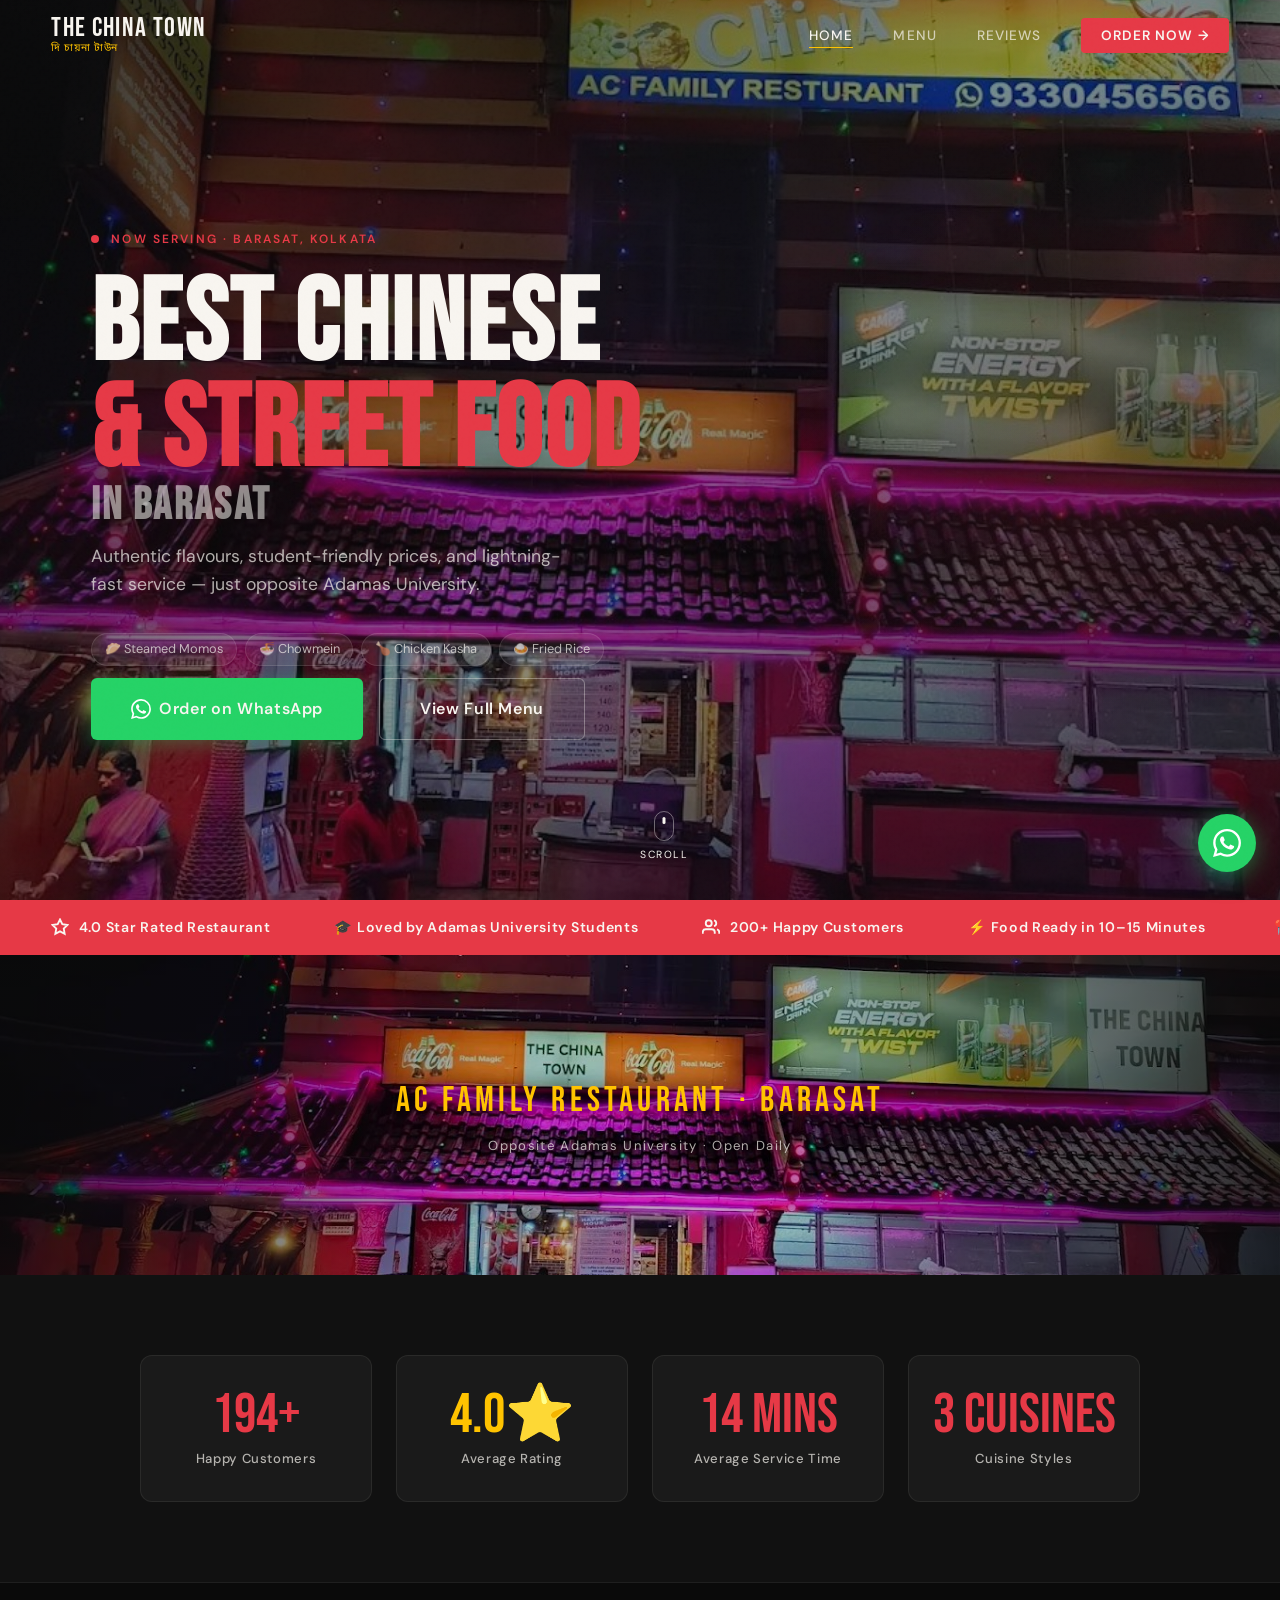
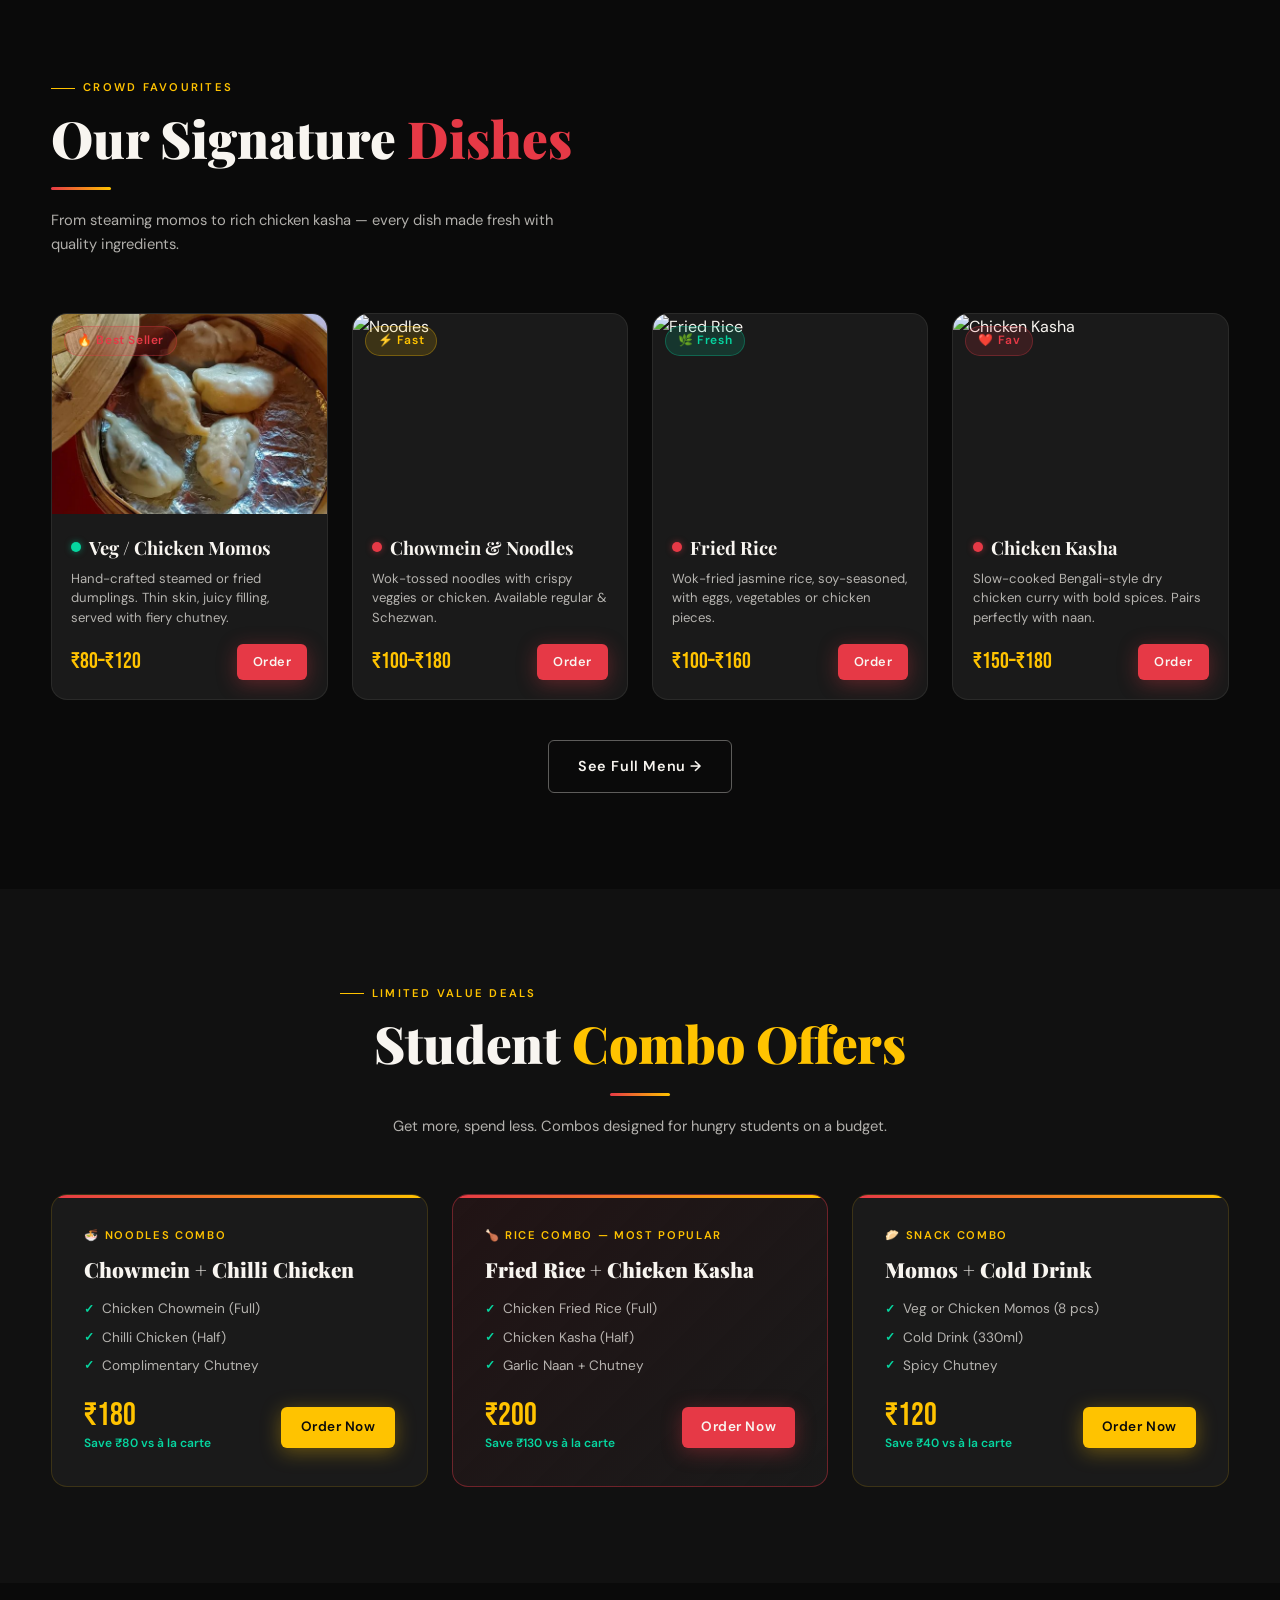
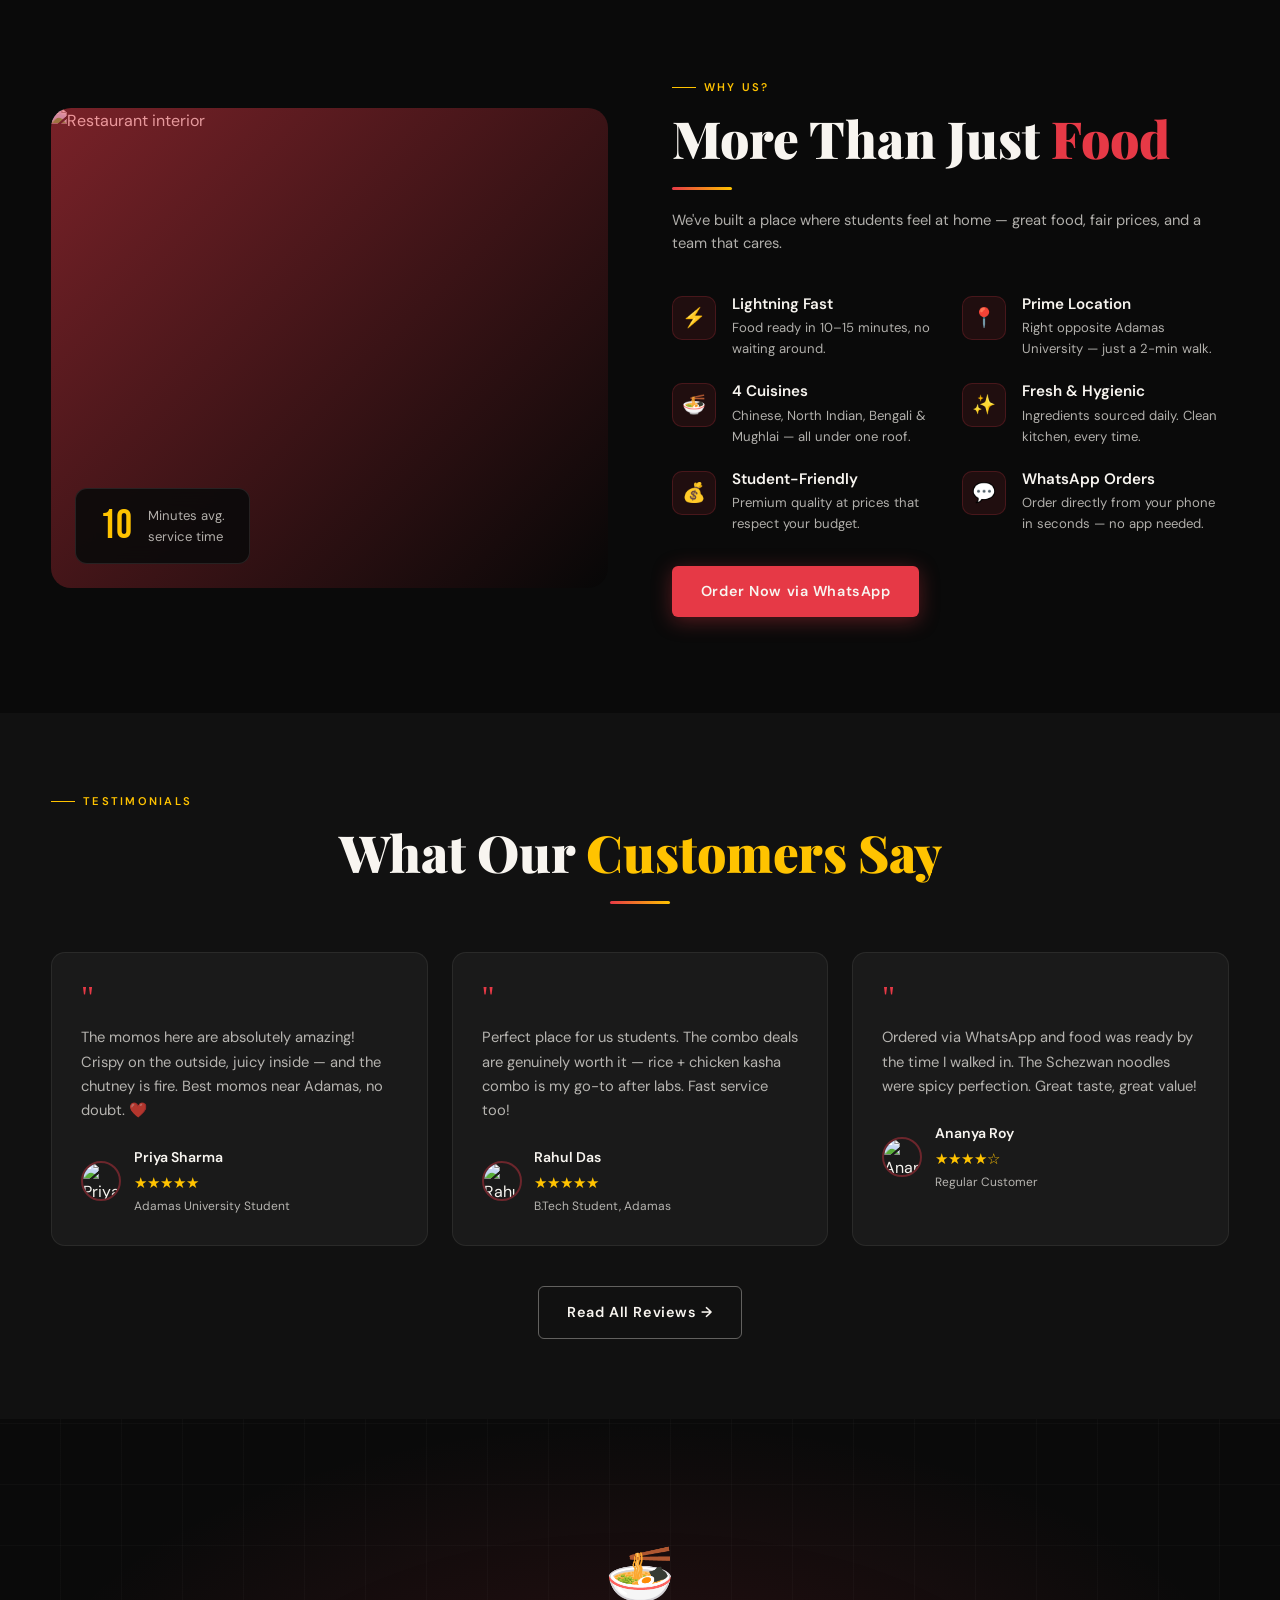
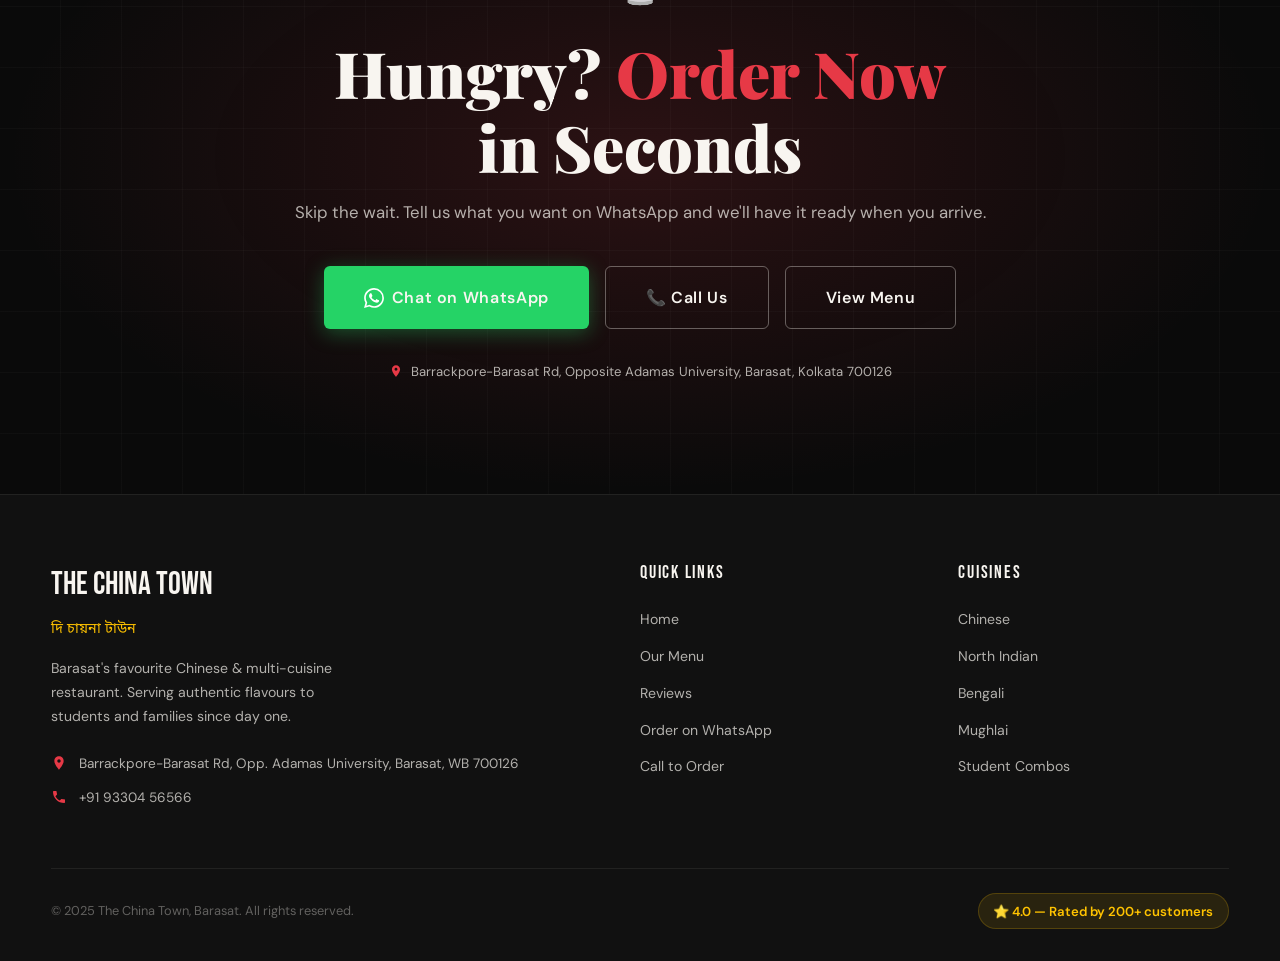
==== commit b9f91cc2: "hii" ====
--- a/index.html
+++ b/index.html
@@ -709,7 +709,7 @@
     <li><a href="menu.html">Menu</a></li>
     <li><a href="reviews.html">Reviews</a></li>
     <li>
-      <a href="https://wa.me/919330717538?text=Hi!%20I%20want%20to%20place%20an%20order" class="nav-cta" target="_blank">
+      <a href="https://wa.me/919330456566?text=Hi!%20I%20want%20to%20place%20an%20order" class="nav-cta" target="_blank">
         Order Now →
       </a>
     </li>
@@ -747,7 +747,7 @@
     </div>
 
     <div class="hero-ctas">
-      <a href="https://wa.me/919330717538?text=Hi!%20I%20want%20to%20place%20an%20order" class="btn btn-whatsapp btn-lg" target="_blank">
+      <a href="https://wa.me/919330456566?text=Hi!%20I%20want%20to%20place%20an%20order" class="btn btn-whatsapp btn-lg" target="_blank">
         <svg viewBox="0 0 24 24" style="width:20px;height:20px;fill:white;flex-shrink:0"><path d="M17.472 14.382c-.297-.149-1.758-.867-2.03-.967-.273-.099-.471-.148-.67.15-.197.297-.767.966-.94 1.164-.173.199-.347.223-.644.075-.297-.15-1.255-.463-2.39-1.475-.883-.788-1.48-1.761-1.653-2.059-.173-.297-.018-.458.13-.606.134-.133.298-.347.446-.52.149-.174.198-.298.298-.497.099-.198.05-.371-.025-.52-.075-.149-.669-1.612-.916-2.207-.242-.579-.487-.5-.669-.51-.173-.008-.371-.01-.57-.01-.198 0-.52.074-.792.372-.272.297-1.04 1.016-1.04 2.479 0 1.462 1.065 2.875 1.213 3.074.149.198 2.096 3.2 5.077 4.487.709.306 1.262.489 1.694.625.712.227 1.36.195 1.871.118.571-.085 1.758-.719 2.006-1.413.248-.694.248-1.289.173-1.413-.074-.124-.272-.198-.57-.347m-5.421 7.403h-.004a9.87 9.87 0 01-5.031-1.378l-.361-.214-3.741.982.998-3.648-.235-.374a9.86 9.86 0 01-1.51-5.26c.001-5.45 4.436-9.884 9.888-9.884 2.64 0 5.122 1.03 6.988 2.898a9.825 9.825 0 012.893 6.994c-.003 5.45-4.437 9.884-9.885 9.884m8.413-18.297A11.815 11.815 0 0012.05 0C5.495 0 .16 5.335.157 11.892c0 2.096.547 4.142 1.588 5.945L.057 24l6.305-1.654a11.882 11.882 0 005.683 1.448h.005c6.554 0 11.89-5.335 11.893-11.893a11.821 11.821 0 00-3.48-8.413Z"/></svg>
         Order on WhatsApp
       </a>
@@ -842,7 +842,7 @@
         <p class="item-desc">Hand-crafted steamed or fried dumplings. Thin skin, juicy filling, served with fiery chutney.</p>
         <div class="item-footer">
           <span class="item-price">₹80–₹120</span>
-          <a href="https://wa.me/919330717538?text=Hi!%20I%20want%20to%20order%20Momos" class="btn btn-primary" style="padding:0.5rem 1rem;font-size:0.8rem;" target="_blank">Order</a>
+          <a href="https://wa.me/919330456566?text=Hi!%20I%20want%20to%20order%20Momos" class="btn btn-primary" style="padding:0.5rem 1rem;font-size:0.8rem;" target="_blank">Order</a>
         </div>
       </div>
     </div>
@@ -857,7 +857,7 @@
         <p class="item-desc">Wok-tossed noodles with crispy veggies or chicken. Available regular & Schezwan.</p>
         <div class="item-footer">
           <span class="item-price">₹100–₹180</span>
-          <a href="https://wa.me/919330717538?text=Hi!%20I%20want%20to%20order%20Chowmein" class="btn btn-primary" style="padding:0.5rem 1rem;font-size:0.8rem;" target="_blank">Order</a>
+          <a href="https://wa.me/919330456566?text=Hi!%20I%20want%20to%20order%20Chowmein" class="btn btn-primary" style="padding:0.5rem 1rem;font-size:0.8rem;" target="_blank">Order</a>
         </div>
       </div>
     </div>
@@ -872,7 +872,7 @@
         <p class="item-desc">Wok-fried jasmine rice, soy-seasoned, with eggs, vegetables or chicken pieces.</p>
         <div class="item-footer">
           <span class="item-price">₹100–₹160</span>
-          <a href="https://wa.me/919330717538?text=Hi!%20I%20want%20to%20order%20Fried%20Rice" class="btn btn-primary" style="padding:0.5rem 1rem;font-size:0.8rem;" target="_blank">Order</a>
+          <a href="https://wa.me/919330456566?text=Hi!%20I%20want%20to%20order%20Fried%20Rice" class="btn btn-primary" style="padding:0.5rem 1rem;font-size:0.8rem;" target="_blank">Order</a>
         </div>
       </div>
     </div>
@@ -887,7 +887,7 @@
         <p class="item-desc">Slow-cooked Bengali-style dry chicken curry with bold spices. Pairs perfectly with naan.</p>
         <div class="item-footer">
           <span class="item-price">₹150–₹180</span>
-          <a href="https://wa.me/919330717538?text=Hi!%20I%20want%20to%20order%20Chicken%20Kasha" class="btn btn-primary" style="padding:0.5rem 1rem;font-size:0.8rem;" target="_blank">Order</a>
+          <a href="https://wa.me/919330456566?text=Hi!%20I%20want%20to%20order%20Chicken%20Kasha" class="btn btn-primary" style="padding:0.5rem 1rem;font-size:0.8rem;" target="_blank">Order</a>
         </div>
       </div>
     </div>
@@ -922,7 +922,7 @@
             <span class="combo-price">₹180</span>
             <span class="combo-saving">Save ₹80 vs à la carte</span>
           </div>
-          <a href="https://wa.me/919330717538?text=Hi!%20I%20want%20to%20order%20the%20Noodles%20Combo%20for%20%E2%82%B9180" class="btn btn-yellow" style="padding:0.6rem 1.2rem;font-size:0.85rem;" target="_blank">Order Now</a>
+          <a href="https://wa.me/919330456566?text=Hi!%20I%20want%20to%20order%20the%20Noodles%20Combo%20for%20%E2%82%B9180" class="btn btn-yellow" style="padding:0.6rem 1.2rem;font-size:0.85rem;" target="_blank">Order Now</a>
         </div>
       </div>
 
@@ -939,7 +939,7 @@
             <span class="combo-price">₹200</span>
             <span class="combo-saving">Save ₹130 vs à la carte</span>
           </div>
-          <a href="https://wa.me/919330717538?text=Hi!%20I%20want%20to%20order%20the%20Rice%20Combo%20for%20%E2%82%B9200" class="btn btn-primary" style="padding:0.6rem 1.2rem;font-size:0.85rem;" target="_blank">Order Now</a>
+          <a href="https://wa.me/919330456566?text=Hi!%20I%20want%20to%20order%20the%20Rice%20Combo%20for%20%E2%82%B9200" class="btn btn-primary" style="padding:0.6rem 1.2rem;font-size:0.85rem;" target="_blank">Order Now</a>
         </div>
       </div>
 
@@ -956,7 +956,7 @@
             <span class="combo-price">₹120</span>
             <span class="combo-saving">Save ₹40 vs à la carte</span>
           </div>
-          <a href="https://wa.me/919330717538?text=Hi!%20I%20want%20to%20order%20the%20Momos%20Combo%20for%20%E2%82%B9120" class="btn btn-yellow" style="padding:0.6rem 1.2rem;font-size:0.85rem;" target="_blank">Order Now</a>
+          <a href="https://wa.me/919330456566?text=Hi!%20I%20want%20to%20order%20the%20Momos%20Combo%20for%20%E2%82%B9120" class="btn btn-yellow" style="padding:0.6rem 1.2rem;font-size:0.85rem;" target="_blank">Order Now</a>
         </div>
       </div>
     </div>
@@ -1027,7 +1027,7 @@
       </div>
 
       <div style="margin-top:2rem;">
-        <a href="https://wa.me/919330717538?text=Hi!%20I%20want%20to%20place%20an%20order" class="btn btn-primary" target="_blank">
+        <a href="https://wa.me/919330456566?text=Hi!%20I%20want%20to%20place%20an%20order" class="btn btn-primary" target="_blank">
           Order Now via WhatsApp
         </a>
       </div>
@@ -1098,11 +1098,11 @@
     <h2 class="section-heading reveal">Hungry? <span class="text-red">Order Now</span><br>in Seconds</h2>
     <p class="reveal reveal-delay-1">Skip the wait. Tell us what you want on WhatsApp and we'll have it ready when you arrive.</p>
     <div class="final-cta-btns reveal reveal-delay-2">
-      <a href="https://wa.me/919330717538?text=Hi!%20I%20want%20to%20place%20an%20order" class="btn btn-whatsapp btn-lg" target="_blank">
+      <a href="https://wa.me/919330456566?text=Hi!%20I%20want%20to%20place%20an%20order" class="btn btn-whatsapp btn-lg" target="_blank">
         <svg viewBox="0 0 24 24" style="width:20px;height:20px;fill:white;flex-shrink:0"><path d="M17.472 14.382c-.297-.149-1.758-.867-2.03-.967-.273-.099-.471-.148-.67.15-.197.297-.767.966-.94 1.164-.173.199-.347.223-.644.075-.297-.15-1.255-.463-2.39-1.475-.883-.788-1.48-1.761-1.653-2.059-.173-.297-.018-.458.13-.606.134-.133.298-.347.446-.52.149-.174.198-.298.298-.497.099-.198.05-.371-.025-.52-.075-.149-.669-1.612-.916-2.207-.242-.579-.487-.5-.669-.51-.173-.008-.371-.01-.57-.01-.198 0-.52.074-.792.372-.272.297-1.04 1.016-1.04 2.479 0 1.462 1.065 2.875 1.213 3.074.149.198 2.096 3.2 5.077 4.487.709.306 1.262.489 1.694.625.712.227 1.36.195 1.871.118.571-.085 1.758-.719 2.006-1.413.248-.694.248-1.289.173-1.413-.074-.124-.272-.198-.57-.347m-5.421 7.403h-.004a9.87 9.87 0 01-5.031-1.378l-.361-.214-3.741.982.998-3.648-.235-.374a9.86 9.86 0 01-1.51-5.26c.001-5.45 4.436-9.884 9.888-9.884 2.64 0 5.122 1.03 6.988 2.898a9.825 9.825 0 012.893 6.994c-.003 5.45-4.437 9.884-9.885 9.884m8.413-18.297A11.815 11.815 0 0012.05 0C5.495 0 .16 5.335.157 11.892c0 2.096.547 4.142 1.588 5.945L.057 24l6.305-1.654a11.882 11.882 0 005.683 1.448h.005c6.554 0 11.89-5.335 11.893-11.893a11.821 11.821 0 00-3.48-8.413Z"/></svg>
         Chat on WhatsApp
       </a>
-      <a href="tel:+919330717538" class="btn btn-secondary btn-lg">
+      <a href="tel:+919330456566" class="btn btn-secondary btn-lg">
         📞 Call Us
       </a>
       <a href="menu.html" class="btn btn-secondary btn-lg">View Menu</a>
@@ -1127,7 +1127,7 @@
       </div>
       <div class="footer-contact-item">
         <svg viewBox="0 0 24 24"><path d="M6.62 10.79c1.44 2.83 3.76 5.14 6.59 6.59l2.2-2.2c.27-.27.67-.36 1.02-.24 1.12.37 2.33.57 3.57.57.55 0 1 .45 1 1V20c0 .55-.45 1-1 1-9.39 0-17-7.61-17-17 0-.55.45-1 1-1h3.5c.55 0 1 .45 1 1 0 1.25.2 2.45.57 3.57.11.35.03.74-.25 1.02l-2.2 2.2z"/></svg>
-        <a href="tel:+919330717538" style="color:inherit;text-decoration:none;">+91 93304 56566</a>
+        <a href="tel:+919330456566" style="color:inherit;text-decoration:none;">+91 93304 56566</a>
       </div>
     </div>
 
@@ -1137,8 +1137,8 @@
         <li><a href="index.html">Home</a></li>
         <li><a href="menu.html">Our Menu</a></li>
         <li><a href="reviews.html">Reviews</a></li>
-        <li><a href="https://wa.me/919330717538" target="_blank">Order on WhatsApp</a></li>
-        <li><a href="tel:+919330717538">Call to Order</a></li>
+        <li><a href="https://wa.me/919330456566" target="_blank">Order on WhatsApp</a></li>
+        <li><a href="tel:+919330456566">Call to Order</a></li>
       </ul>
     </div>
 
@@ -1161,7 +1161,7 @@
 </footer>
 
 <!-- FLOATING WHATSAPP -->
-<a href="https://wa.me/919330717538?text=Hi!%20I%20want%20to%20place%20an%20order" class="float-wa" target="_blank" aria-label="Order on WhatsApp">
+<a href="https://wa.me/919330456566?text=Hi!%20I%20want%20to%20place%20an%20order" class="float-wa" target="_blank" aria-label="Order on WhatsApp">
   <svg viewBox="0 0 24 24"><path d="M17.472 14.382c-.297-.149-1.758-.867-2.03-.967-.273-.099-.471-.148-.67.15-.197.297-.767.966-.94 1.164-.173.199-.347.223-.644.075-.297-.15-1.255-.463-2.39-1.475-.883-.788-1.48-1.761-1.653-2.059-.173-.297-.018-.458.13-.606.134-.133.298-.347.446-.52.149-.174.198-.298.298-.497.099-.198.05-.371-.025-.52-.075-.149-.669-1.612-.916-2.207-.242-.579-.487-.5-.669-.51-.173-.008-.371-.01-.57-.01-.198 0-.52.074-.792.372-.272.297-1.04 1.016-1.04 2.479 0 1.462 1.065 2.875 1.213 3.074.149.198 2.096 3.2 5.077 4.487.709.306 1.262.489 1.694.625.712.227 1.36.195 1.871.118.571-.085 1.758-.719 2.006-1.413.248-.694.248-1.289.173-1.413-.074-.124-.272-.198-.57-.347m-5.421 7.403h-.004a9.87 9.87 0 01-5.031-1.378l-.361-.214-3.741.982.998-3.648-.235-.374a9.86 9.86 0 01-1.51-5.26c.001-5.45 4.436-9.884 9.888-9.884 2.64 0 5.122 1.03 6.988 2.898a9.825 9.825 0 012.893 6.994c-.003 5.45-4.437 9.884-9.885 9.884m8.413-18.297A11.815 11.815 0 0012.05 0C5.495 0 .16 5.335.157 11.892c0 2.096.547 4.142 1.588 5.945L.057 24l6.305-1.654a11.882 11.882 0 005.683 1.448h.005c6.554 0 11.89-5.335 11.893-11.893a11.821 11.821 0 00-3.48-8.413Z"/></svg>
 </a>
 
